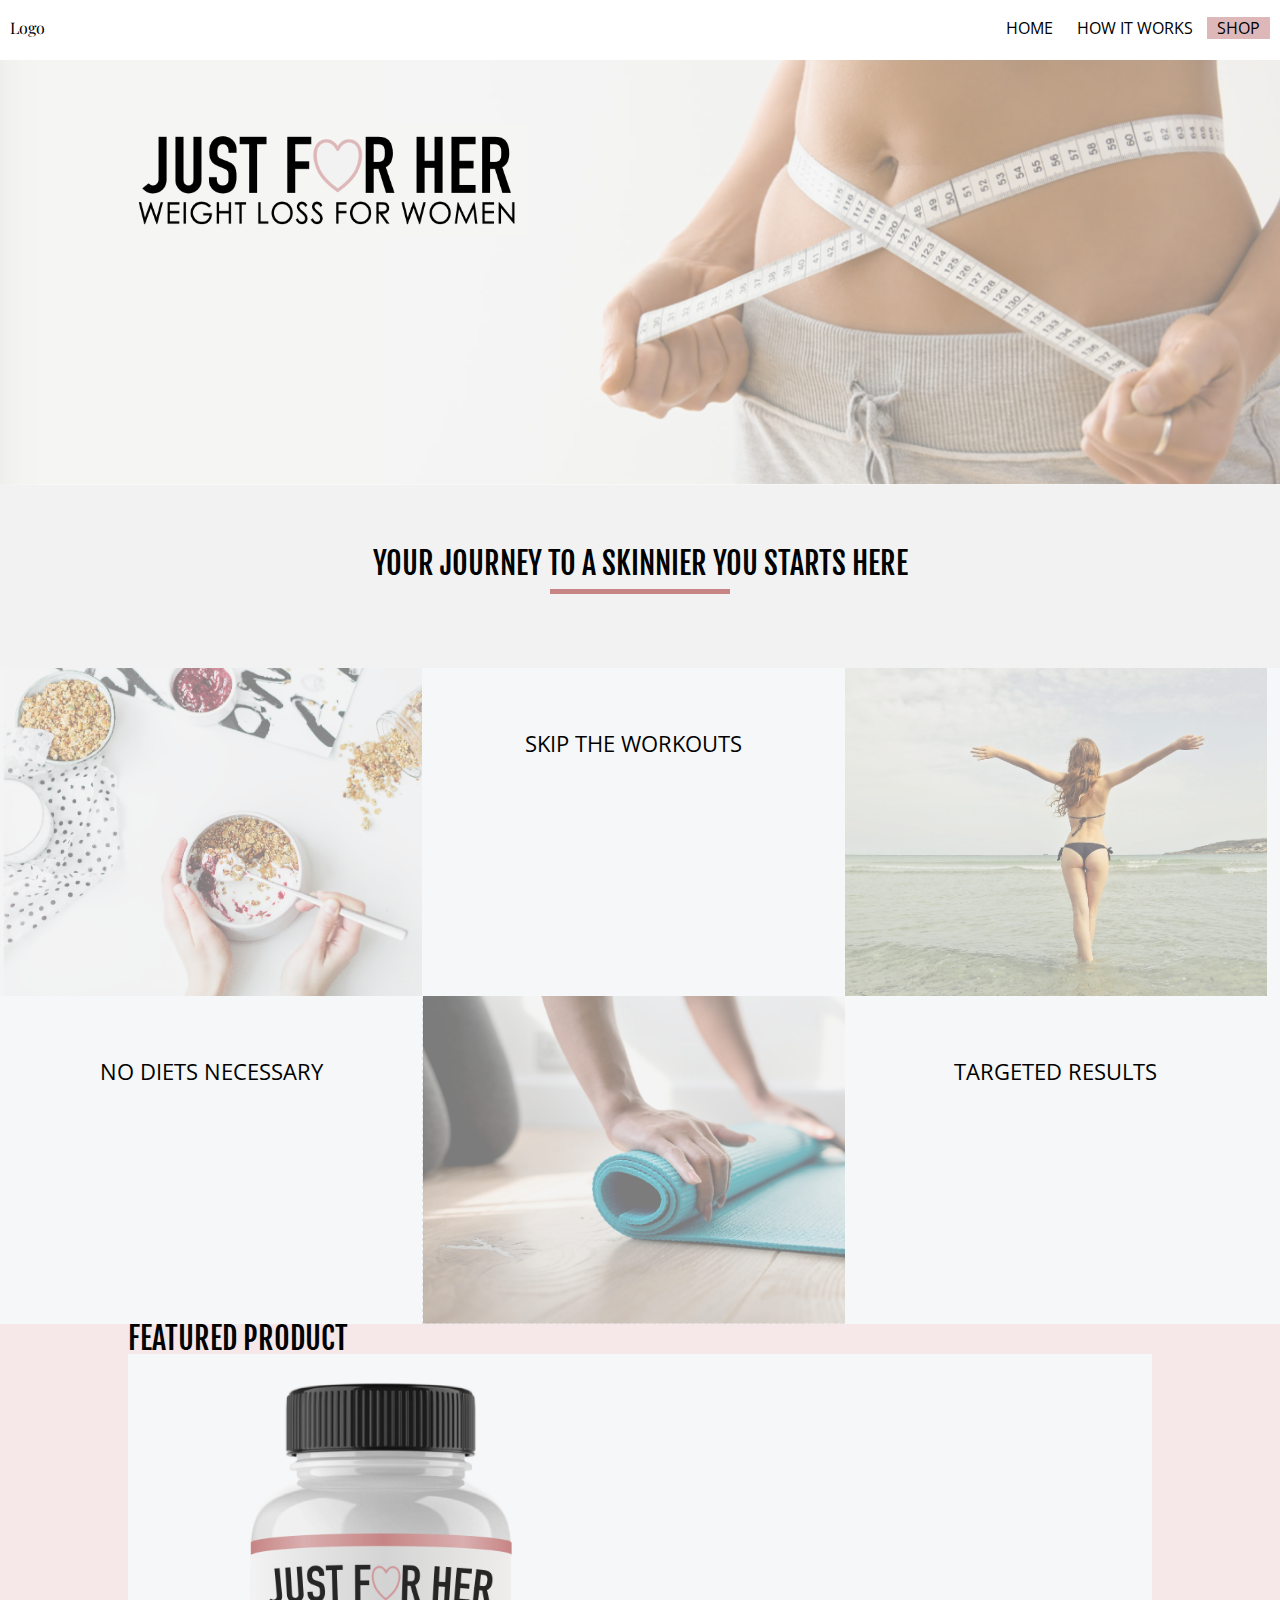
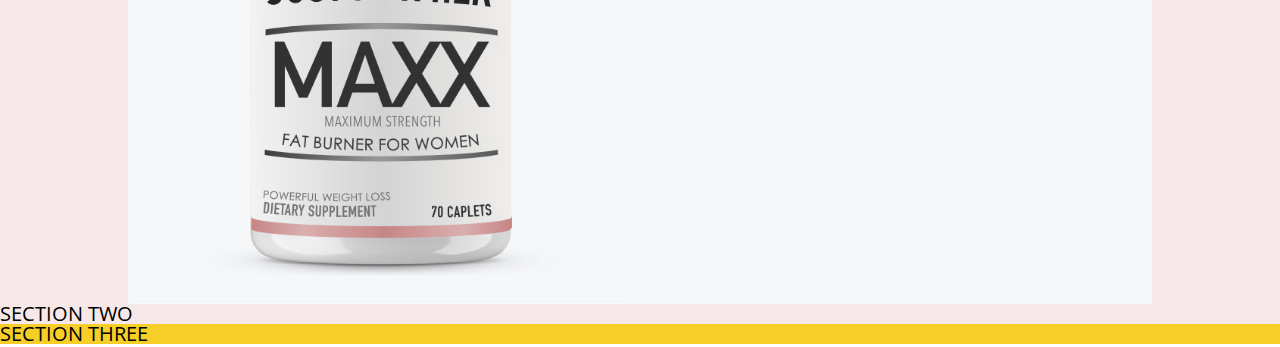
==== index.html @ 7db5014a "building out homepage" ====
<!DOCTYPE html>
<html>

<head>
  <meta charset="utf-8">
  <title>Title</title>
  <link href="reset.css" rel="stylesheet">
  <link href="style.css" rel="stylesheet">
  <link href="https://fonts.googleapis.com/css?family=Fjalla+One|Open+Sans+Condensed:300|Playfair+Display|Raleway" rel="stylesheet">
  <link rel="stylesheet" href="https://use.fontawesome.com/releases/v5.5.0/css/all.css" integrity="sha384-B4dIYHKNBt8Bc12p+WXckhzcICo0wtJAoU8YZTY5qE0Id1GSseTk6S+L3BlXeVIU" crossorigin="anonymous">
</head>

<body>
  <main>
    <nav>
      <p class="logo">Logo</p>
      <ul>
        <li>Home</li>
        <li>How it Works</li>
        <li class="dark-pink">Shop</li>
      </ul>
    </nav>
    <header>
      <section class="header-background">
        <article class="text">
          <img src="logo.png">
        </article>
      </section>
    </header>

  <section class="light-grey container intro">
    <article class="small">
      <h2>Your journey to a skinnier you starts here</h2>
      <div class="intro-div">
      </div>
    </article>
  </section>

<section class="white container images">
    <article class="three food-img">   
    </article>
    <article class="three">
      <h3>Skip the workouts</h3>
    </article>
    <article class="three bikini-img">
    </article>
    <article class="three">
      <h3>No diets necessary</h3>
    </article>
    <article class="three workout-img">
    
    </article>
    <article class="three">
      <h3>Targeted results</h3>
    </article>
  </section>


  <section class="pink container">
    <section class="small">
    <h2>Featured Product</h2>
    <article class="container featured">
      <section class="two left">
        <img src="burn-maxx.png">
      </section>
      <section class="two right">
      </section>
    </article>
    </section>
  </section>

  <section class="pink">
    <h3>Section Two</h3>
  </section>
    <section class="yellow">
    <h3>Section three</h3>
  </section>
  </main>
</body>

</html>
---- style.css ----
html {
  font-family: 'Playfair Display', serif;
}

/*navigation*/

nav {
  content: " ";
  display: block;
  clear: both;
  height: 60px;
  font-family: 'Open Sans Condensed', sans-serif;
}

.logo {
  float: left;
  margin: 20px 10px;
}

nav ul {
  display: inline;
  float: right;
  margin: 20px 10px;
}

nav li {
  display: inline;
  text-transform: uppercase;
  padding: 0px 10px;
}


/*header*/

header {
  height: 425px;
  position: relative;
  display: block;
  background: url(weightloss.png);
  background-size: cover;
}

header img {
  max-width: 400px;
}

.header-background {
  height: 100%;
  display: block;
  background: rgba(242, 242, 242, 0.5);
}

header .text {
  position: absolute;
  width: 90%;
  height: 90%;
  padding: 5% 0% 0% 10%;
  text-align: left;
}


/*introduction*/


.intro {
  text-align: center;
  padding: 5% 0%;
}
.intro h3 {
  color: #c78585;
}

.intro-div {
  width: 180px;
  border-top: solid #c78585 5px;
  margin: 10px auto;
}

/*images container*/

.images article {
  height: 200px;
}

.workout-img {
  background: url(yogamat.png);
  background-size: cover;
}

.food-img {
  background: url(food.png);
  background-size: cover;
}

.bikini-img {
  background: url(bikini.png);
  background-size: cover;
}

.images h3 {
  font-size: 22px;
  font-family: 'Open Sans Condensed', sans-serif;
  text-transform: uppercase;
}

.featured img {
  max-width: 500px;
}

.featured {
  background: #F6F7F9;
}
h1 {
  font-size: 60px;
  text-transform: uppercase;
  font-family: 'Fjalla One', sans-serif;
}

h2 {
  font-size: 30px;
  text-transform: uppercase;
  font-family: 'Fjalla One', sans-serif;
}

h3 {
  font-size: 20px;
  font-family: 'Open Sans Condensed', sans-serif;
  text-transform: uppercase;
}

p {
  font-family: 'Playfair Display', serif;
}



.container:after {
  content: "";
  display: table; 
  clear: both; 
}

.three {
  width: 33%;
  float: left;
  text-align: center;
  padding: 5% 0%;
}

section {
  display: block;
}

.small {
  width: 80%;
  margin: auto;
}

.two {
  width: 50%;
}

.two-small {
  width: 30%;
  text-align: center;
}

.two-big {
  width: 70%;
}

.left {
  float: left;
}

.right {
  float: right;
}
.three .fas, .far {
  color: #303030;
  border: solid 5px #DEB8B8;
  border-radius: 50%;
  height: 55px;
  width: 75px;
  padding-top: 20px;
}

.shop {
  background: #43c0f6;
}

.light-grey {
  background: #f2f2f2;
}

.pink {
  background: #F6E8E8;
}

.dark-pink {
  background: #DEB8B8;
}

.yellow {
  background: #f5ce28;
}

.blue {
  background: #43c0f6;
}

.white {
  background: #F6F7F9;
}
.product-image {
  height: 300px;
  max-width: 300px;
  overflow: hidden;
  display: inline-block;
}

#image_container {
  width: 80%;
  text-align: center;
  margin: auto;
  background: white;
  border: red double 2px;
}

canvas {
  margin: auto;
  background: white;
  border: red double 2px;
}

.instructions {
  width: 80%;
  margin: auto;
}

.bus-image {
  margin-top: 20px;
}
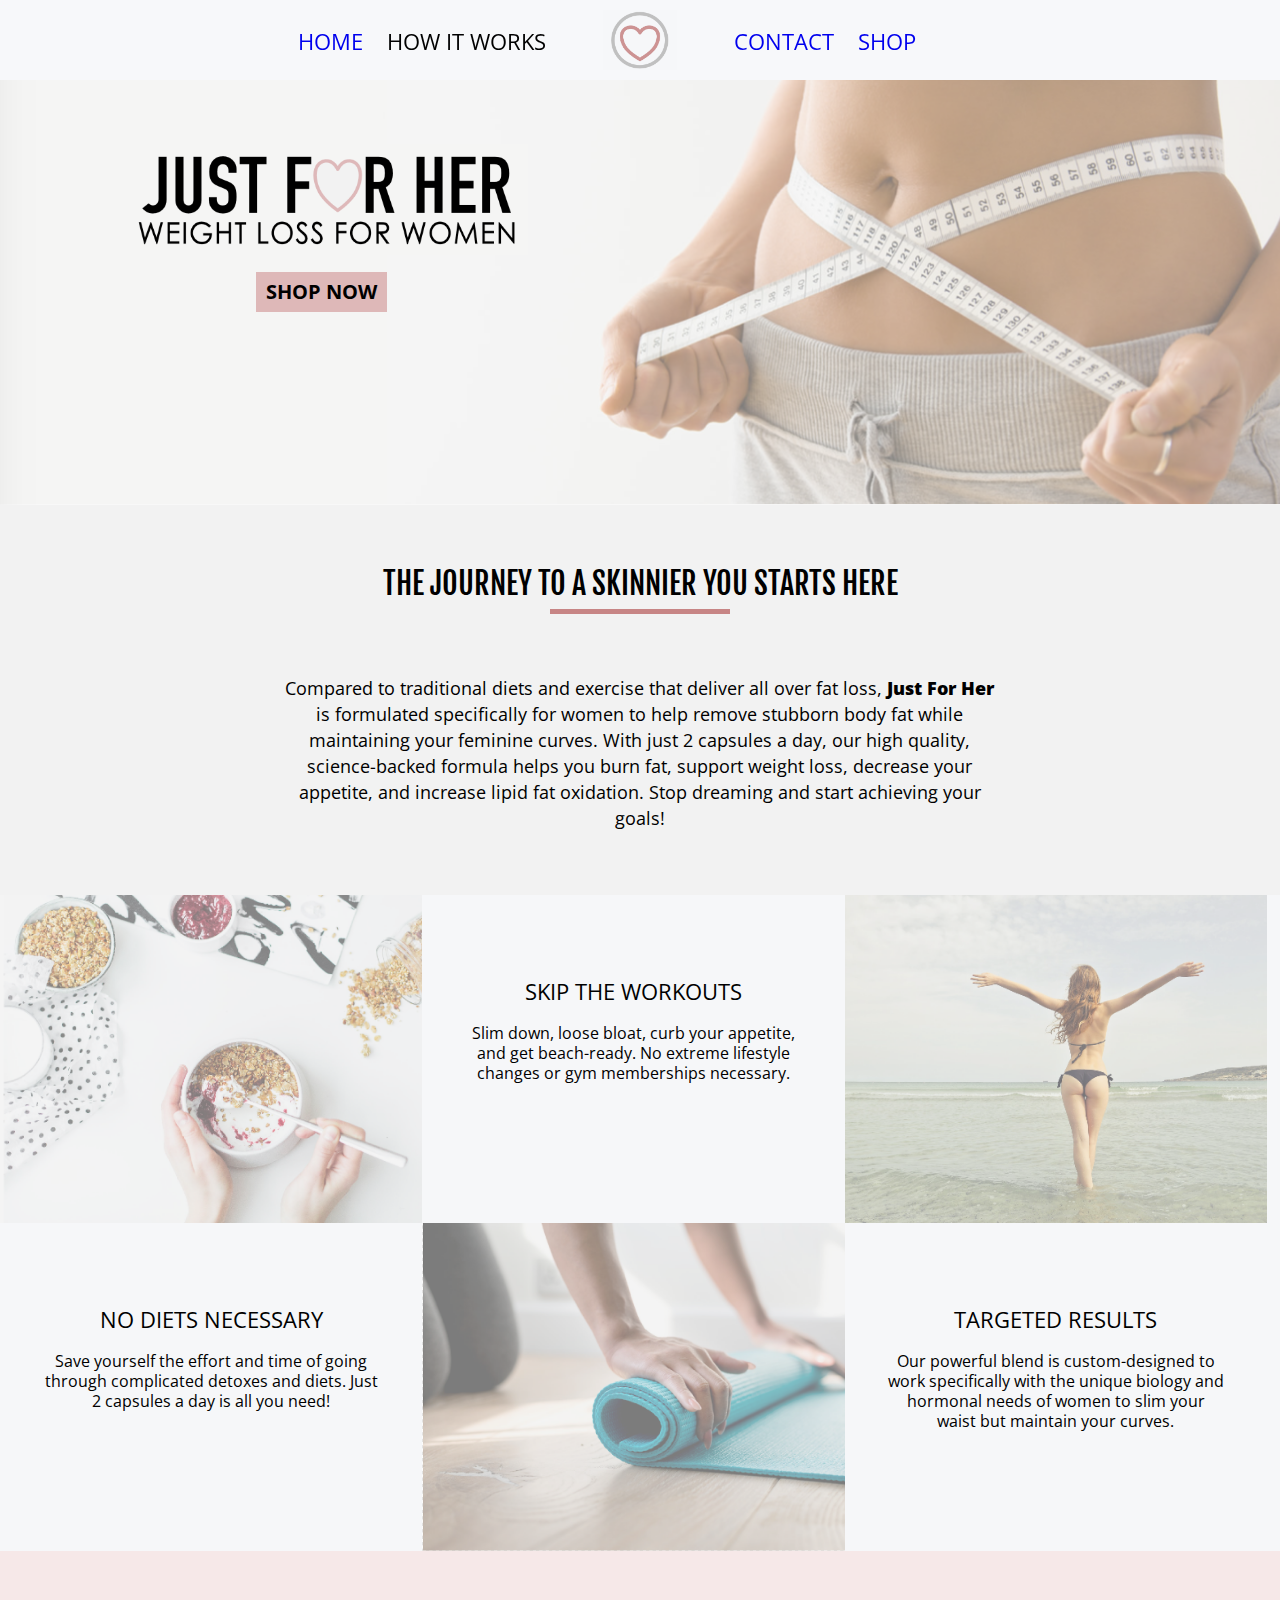
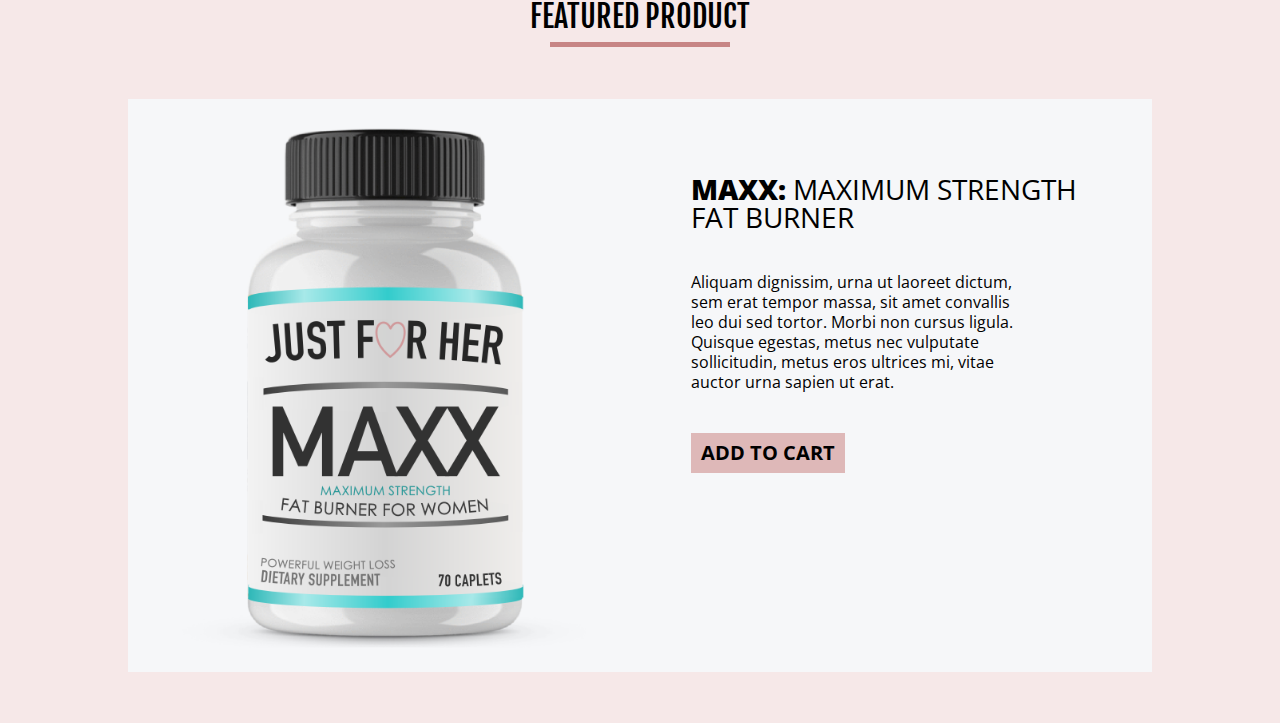
==== commit 1975f152: "added pages" ====
--- a/index.html
+++ b/index.html
@@ -12,69 +12,102 @@
 
 <body>
   <main>
-    <nav>
-      <p class="logo">Logo</p>
-      <ul>
-        <li>Home</li>
-        <li>How it Works</li>
-        <li class="dark-pink">Shop</li>
-      </ul>
+    <nav class="container">
+      <section class="nav-left left">
+        <ul>
+          <li><span class="padded"><a href="index.html">Home</a></span></li>
+          <li>How it works</li>
+        </ul>
+      </section>
+      <section class="nav-center">
+        <a href="index.html"><img src="little-logo.png" class="little-logo"></a>
+      </section>
+      <section class="nav-right right">
+        <ul>
+          <li><a href="contact.html">Contact</a></li>
+          <li><a href="shop.html">Shop</a></li>
+        </ul>
+      </section>
     </nav>
+
     <header>
       <section class="header-background">
         <article class="text">
           <img src="logo.png">
         </article>
+          <a class="button">Shop Now</a>
       </section>
     </header>
 
-  <section class="light-grey container intro">
-    <article class="small">
-      <h2>Your journey to a skinnier you starts here</h2>
-      <div class="intro-div">
-      </div>
-    </article>
-  </section>
+    <section class="light-grey container intro">
+      <article class="small">
+        <h2>The journey to a skinnier you starts here</h2>
+        <div class="intro-div"></div>
+        <p>Compared to traditional diets and exercise that deliver all over fat loss,
+           <span class="bold">Just For Her</span> is formulated specifically for women
+           to help remove stubborn body fat while maintaining your feminine curves.
 
-<section class="white container images">
-    <article class="three food-img">   
-    </article>
-    <article class="three">
-      <h3>Skip the workouts</h3>
-    </article>
-    <article class="three bikini-img">
-    </article>
-    <article class="three">
-      <h3>No diets necessary</h3>
-    </article>
-    <article class="three workout-img">
-    
-    </article>
-    <article class="three">
-      <h3>Targeted results</h3>
-    </article>
-  </section>
+            With just 2 capsules a day, our high quality, science-backed 
+            formula helps you burn fat, support weight loss, decrease your appetite, and increase
+            lipid fat oxidation.
 
+            Stop dreaming and start achieving your goals!
+          </p>
+ </article>
+    </section>
 
-  <section class="pink container">
-    <section class="small">
-    <h2>Featured Product</h2>
-    <article class="container featured">
-      <section class="two left">
-        <img src="burn-maxx.png">
+    <section class="white container images">
+      <article class="three food-img">   
+      </article>
+      <article class="three">
+        <h3>Skip the workouts</h3>
+        <p>Slim down, loose bloat, curb your appetite, and get beach-ready. 
+        No extreme lifestyle changes or gym memberships necessary.</p>
+      </article>
+      <article class="three bikini-img">
+      </article>
+      <article class="three">
+        <h3>No diets necessary</h3>
+        <p>Save yourself the effort and time of going through complicated detoxes and diets. 
+        Just 2 capsules a day is all you need!</p>
+      </article>
+      <article class="three workout-img">
+      </article>
+      <article class="three">
+        <h3>Targeted results</h3>
+        <p>Our powerful blend is custom-designed to work specifically 
+          with the unique biology and hormonal needs of women to slim your waist but maintain your curves.
+
+        </p>
+      </article>
+    </section>
+
+    <section class="pink container">
+      <section class="small featured">
+        <h2>Featured Product</h2>
+        <div class="intro-div"></div>
+        <article class="container">
+          <section class="two left">
+            <img src="burn-maxx.png">
+          </section>
+          <section class="two right">
+            <article class="product-description">
+            <h3><span class="bold">MAXX:</span> Maximum Strength Fat Burner</h3>
+            <p>Aliquam dignissim, urna ut laoreet dictum, sem erat tempor massa, 
+            sit amet convallis leo dui sed tortor. Morbi non cursus ligula. 
+            Quisque egestas, metus nec vulputate sollicitudin, metus eros ultrices mi, 
+            vitae auctor urna sapien ut erat.</p>
+            <a class="button">Add to cart</a>
+            </article>
+          </section>
+        </article>
       </section>
-      <section class="two right">
-      </section>
-    </article>
     </section>
-  </section>
 
-  <section class="pink">
-    <h3>Section Two</h3>
-  </section>
-    <section class="yellow">
-    <h3>Section three</h3>
-  </section>
+<!--   <section class="fruit-container">
+    <img src="fruit.jpg">
+  </section> -->
+
   </main>
 </body>
 
--- a/style.css
+++ b/style.css
@@ -5,28 +5,56 @@
 /*navigation*/
 
 nav {
-  content: " ";
-  display: block;
-  clear: both;
-  height: 60px;
-  font-family: 'Open Sans Condensed', sans-serif;
-}
-
-.logo {
-  float: left;
-  margin: 20px 10px;
+  width: 100%;
+  height: 80px;
+  font-family: 'Open Sans Condensed', sans-serif;
+  position: fixed; 
+  z-index: 1;
+  top: 0; 
+  left: 0;
+  background: rgba(246, 247, 249, 0.9);
+  text-align: center;
+  text-decoration: none;
+}
+
+.little-logo {
+  max-height: 60px;
+  /*padding: 10px 0px 0px 20px;*/
 }
 
 nav ul {
   display: inline;
-  float: right;
-  margin: 20px 10px;
+  /*float: right;*/
+  margin: 20px;
+  padding-top: 10px;
 }
 
 nav li {
   display: inline;
   text-transform: uppercase;
   padding: 0px 10px;
+  font-size: 22px;
+  width: 100px;
+}
+
+.nav-left {
+  width: 45%;
+  display: block;
+  text-align: right;
+  padding-top: 30px;
+}
+
+.nav-right {
+  width: 45%;
+  display: block;
+  text-align: left;
+  padding-top: 30px;
+}
+
+.nav-center {
+  width: 10%;
+  display: inline-block;
+  padding-top: 10px;
 }
 
 
@@ -38,6 +66,7 @@
   display: block;
   background: url(weightloss.png);
   background-size: cover;
+  margin-top: 80px;
 }
 
 header img {
@@ -58,6 +87,12 @@
   text-align: left;
 }
 
+header a {
+  margin-left: 20%;
+  margin-top: 15%;
+  /*display: block;*/
+}
+
 
 /*introduction*/
 
@@ -76,7 +111,17 @@
   margin: 10px auto;
 }
 
+.intro p {
+  width: 70%;
+  line-height: 26px;
+  margin: auto;
+  padding-top: 5%;
+  font-size: 18px;
+}
+
+
 /*images container*/
+
 
 .images article {
   height: 200px;
@@ -101,15 +146,158 @@
   font-size: 22px;
   font-family: 'Open Sans Condensed', sans-serif;
   text-transform: uppercase;
-}
+  padding-top: 5%;
+}
+
+.images p {
+  width: 80%;
+  margin: auto;
+  font-size: 16px;
+  padding-top: 5%;
+  line-height: 20px;
+}
+
+
+/*featured*/
+
 
 .featured img {
-  max-width: 500px;
-}
-
-.featured {
+  max-width: 100%;
+}
+
+.featured h2 {
+  padding-top: 5%;
+  text-align: center;
+}
+
+.featured section {
   background: #F6F7F9;
-}
+  height: 100%;
+}
+
+.featured article {
+  background: #F6F7F9;
+  margin: 5% 0%;
+}
+
+.featured h3 {
+  font-size: 28px;
+}
+
+.featured p {
+  width: 80%;
+  padding: 10% 0%;
+  line-height: 20px;
+}
+
+
+/*container*/
+
+
+.fruit-container {
+  height: 300px;
+  display: block;
+  /*position: relative;
+  background: url(fruit.jpg);
+  background-size: cover;*/
+}
+
+.fruit_container img {
+  max-height: 100%;
+  opacity: 0.5;
+}
+
+
+/*products*/
+
+
+.products {
+  margin-top: 80px;
+  padding-top: 5%;
+}
+
+.products div {
+  padding-bottom: 3%;
+}
+
+.products h3 {
+  font-family: 'Open Sans Condensed', sans-serif;
+  font-size: 24px;
+}
+
+.price {
+  font-weight: bolder;
+  display: inline-block;
+  margin-top: 10px;
+}
+
+.products p {
+  margin: 15px 0px;
+
+}
+.products img {
+  max-width: 80%;
+}
+
+.products section {
+  background: #F6F7F9;
+  height: 100%;
+  text-align: center;
+}
+
+.products article {
+  background: #F6F7F9;
+  margin-bottom: 5%;
+}
+
+.products .fas, .products .far {
+  color: #f2c40d;
+}
+
+.products a {
+  margin-bottom: 50px;
+}
+/*.products p {
+  width: 80%;
+  padding: 10% 0%;
+  line-height: 20px;
+}*/
+
+
+/*contact*/
+
+
+input[type=text], select, textarea {
+    width: 100%; 
+    padding: 12px;   
+    border: 1px solid #ccc;
+    border-radius: 4px;
+    box-sizing: border-box; 
+    margin-top: 6px; 
+    margin-bottom: 16px;
+    resize: vertical
+}
+
+
+input[type=submit]:hover {
+    background-color: #45a049;
+}
+
+
+.contact {
+    border-radius: 5px;
+    background-color: #f2f2f2;
+    padding: 20px;
+    padding-top: 120px;
+    margin: auto;
+    width: 80%;
+}
+
+
+.bold {
+  font-weight: 900;
+}
+
 h1 {
   font-size: 60px;
   text-transform: uppercase;
@@ -129,10 +317,22 @@
 }
 
 p {
-  font-family: 'Playfair Display', serif;
-}
-
-
+  font-family: 'Open Sans Condensed', sans-serif;
+}
+
+a:link, a:visited {
+  text-decoration: none;
+}
+
+.button {
+  font-size: 20px;
+  display: inline-block;
+  padding: 10px;
+  background: #DEB8B8;
+  font-family: 'Open Sans Condensed', sans-serif;
+  text-transform: uppercase;
+  font-weight: 700;
+}
 
 .container:after {
   content: "";
@@ -176,14 +376,7 @@
 .right {
   float: right;
 }
-.three .fas, .far {
-  color: #303030;
-  border: solid 5px #DEB8B8;
-  border-radius: 50%;
-  height: 55px;
-  width: 75px;
-  padding-top: 20px;
-}
+
 
 .shop {
   background: #43c0f6;
@@ -219,6 +412,11 @@
   display: inline-block;
 }
 
+.product-description {
+  width: 80%;
+  padding: 10%;
+}
+
 #image_container {
   width: 80%;
   text-align: center;
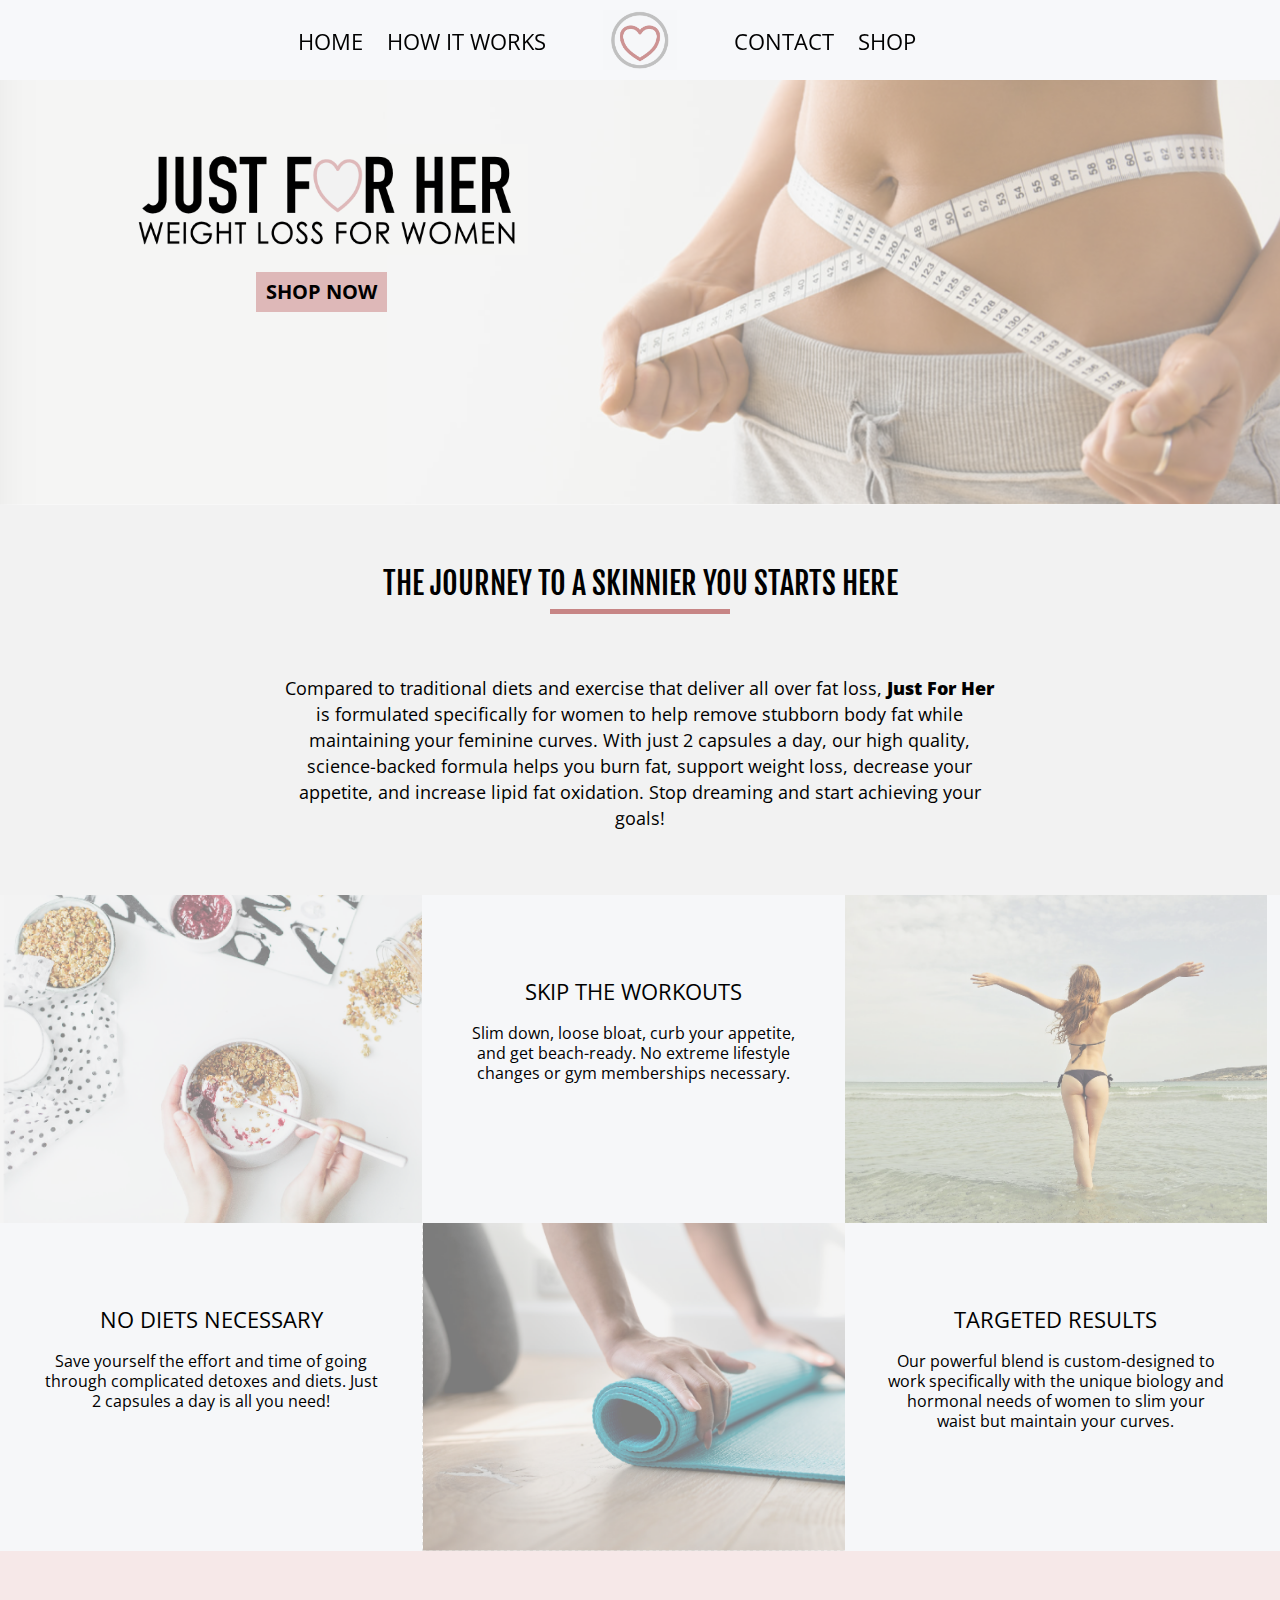
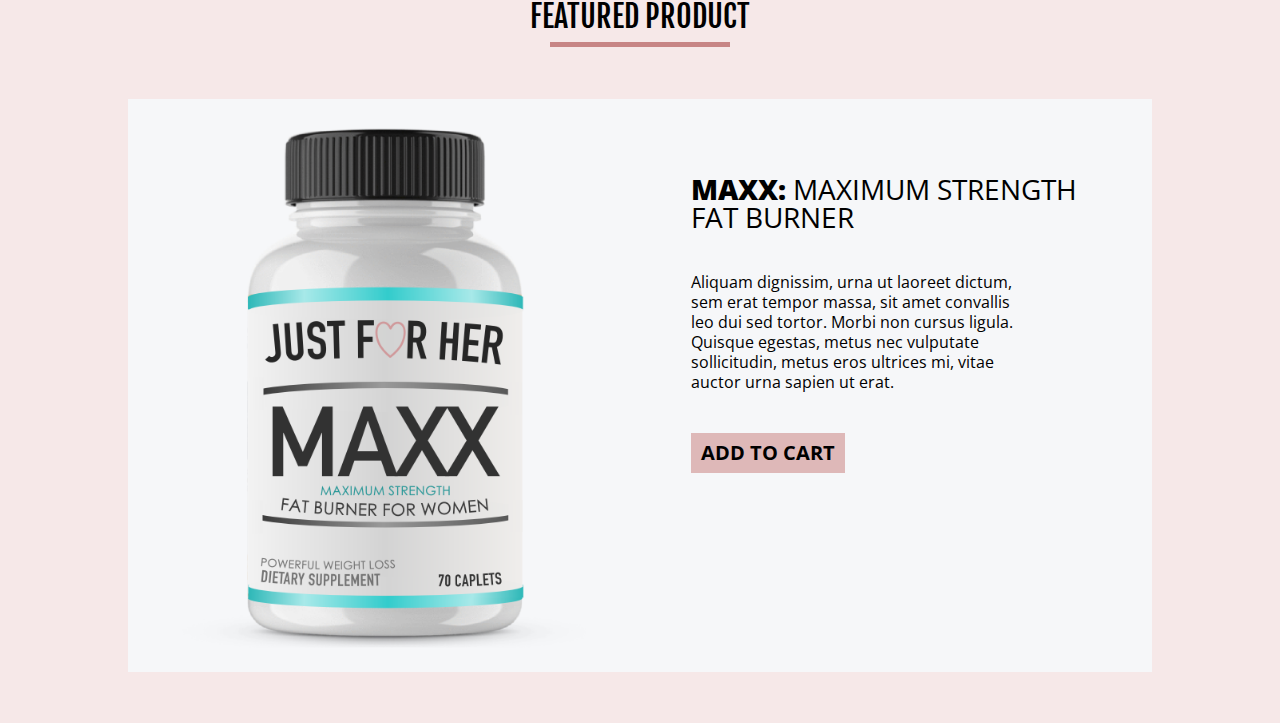
==== commit 7d3a76de: "updated page" ====
--- a/index.html
+++ b/index.html
@@ -16,7 +16,7 @@
       <section class="nav-left left">
         <ul>
           <li><span class="padded"><a href="index.html">Home</a></span></li>
-          <li>How it works</li>
+          <li><a href="about.html">How it works</a></li>
         </ul>
       </section>
       <section class="nav-center">
--- a/style.css
+++ b/style.css
@@ -294,6 +294,14 @@
 }
 
 
+.about {
+  background: url(contact-background.png);
+  background-size: contain;
+  height: 100vh;
+  width: 100%;
+  background-repeat: no-repeat;
+}
+
 .bold {
   font-weight: 900;
 }
@@ -322,6 +330,11 @@
 
 a:link, a:visited {
   text-decoration: none;
+  color: black;
+}
+
+a:hover {
+  color: #DEB8B8;
 }
 
 .button {
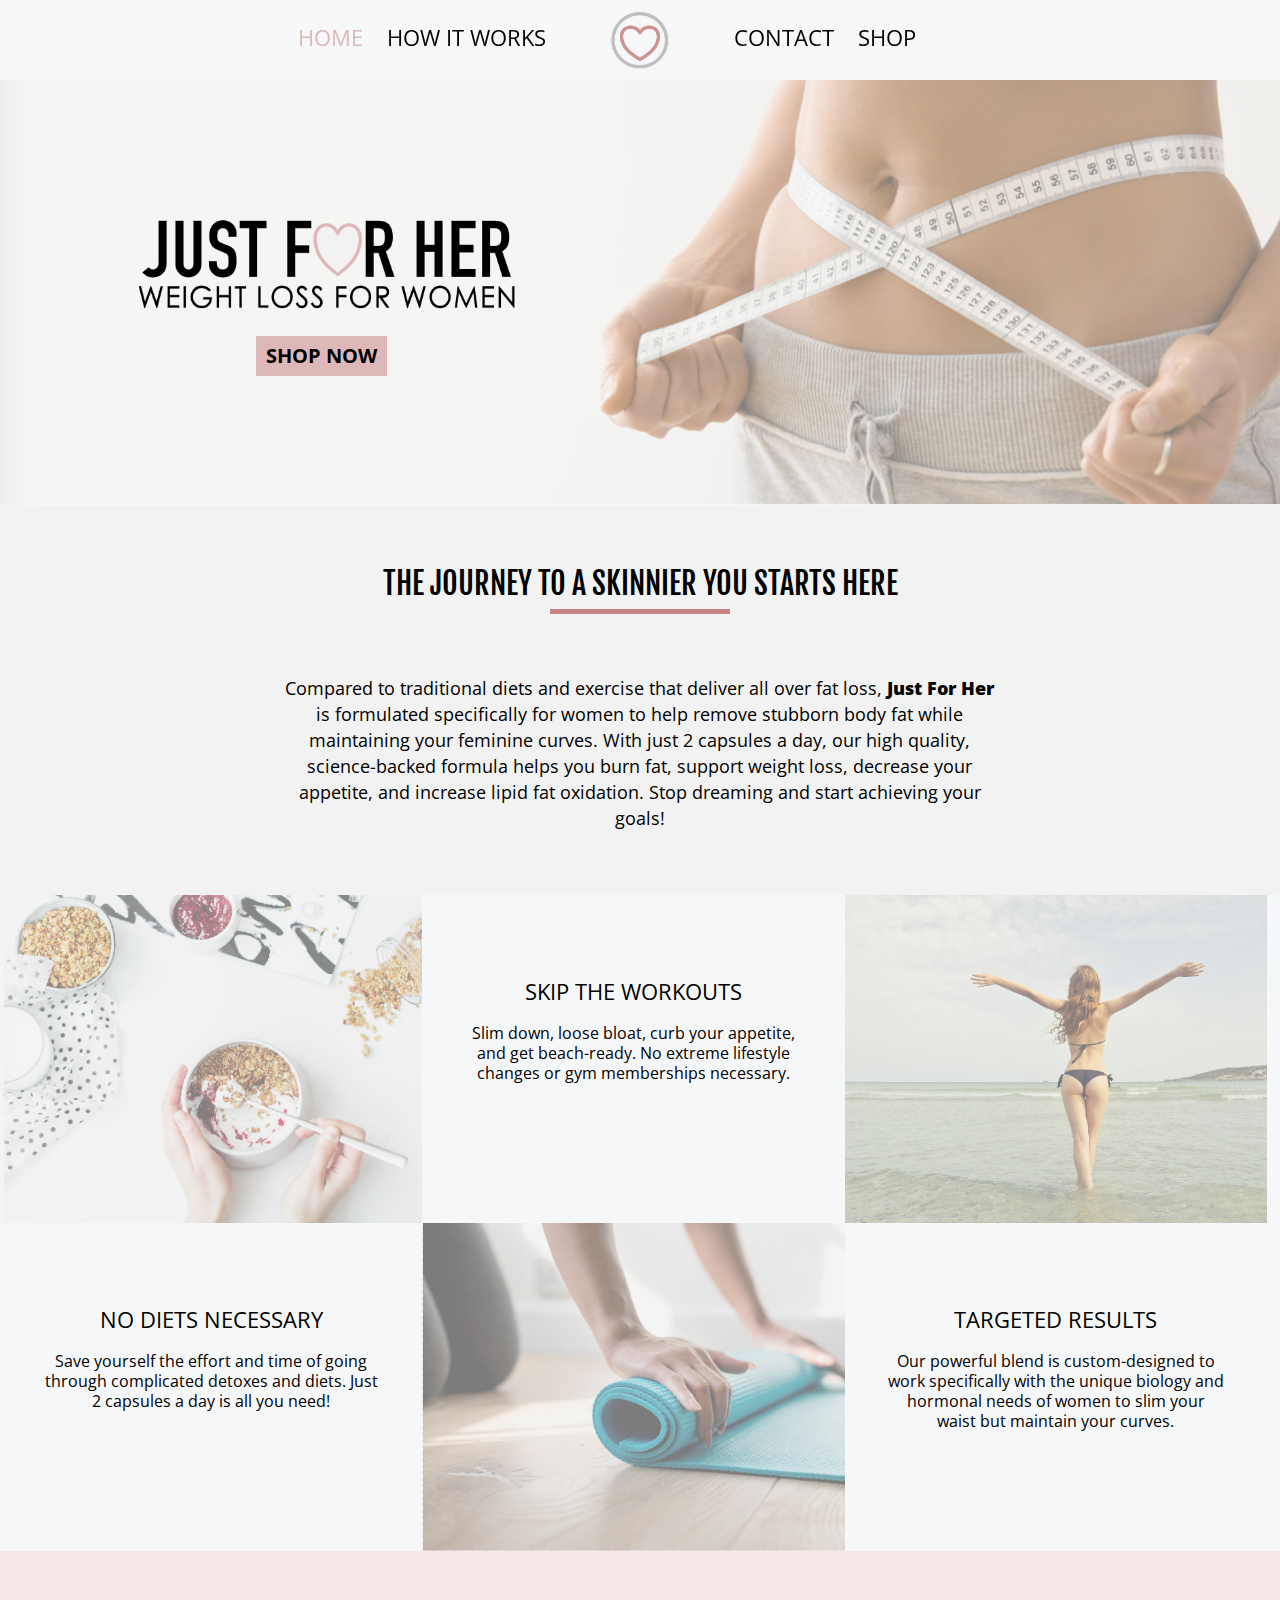
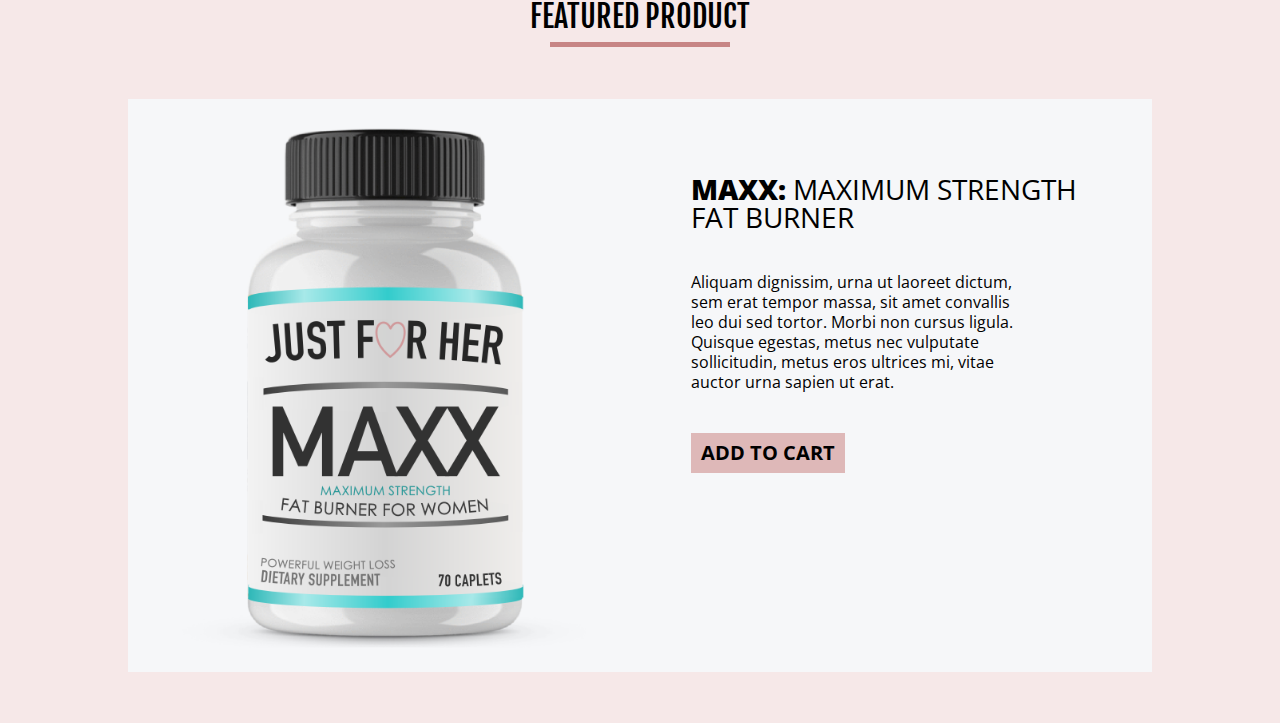
==== commit 441a07e3: "fixed header" ====
--- a/index.html
+++ b/index.html
@@ -15,7 +15,7 @@
     <nav class="container">
       <section class="nav-left left">
         <ul>
-          <li><span class="padded"><a href="index.html">Home</a></span></li>
+          <li><a href="index.html" id="current">Home</a></li>
           <li><a href="about.html">How it works</a></li>
         </ul>
       </section>
@@ -32,7 +32,7 @@
 
     <header>
       <section class="header-background">
-        <article class="text">
+        <article class="header-img">
           <img src="logo.png">
         </article>
           <a class="button">Shop Now</a>
--- a/style.css
+++ b/style.css
@@ -19,12 +19,10 @@
 
 .little-logo {
   max-height: 60px;
-  /*padding: 10px 0px 0px 20px;*/
 }
 
 nav ul {
   display: inline;
-  /*float: right;*/
   margin: 20px;
   padding-top: 10px;
 }
@@ -37,18 +35,16 @@
   width: 100px;
 }
 
-.nav-left {
+.nav-left { 
+  text-align: right;
+  width: 45%; 
+  padding-top: 2%;
+}
+
+.nav-right {
+  text-align: left;
   width: 45%;
-  display: block;
-  text-align: right;
-  padding-top: 30px;
-}
-
-.nav-right {
-  width: 45%;
-  display: block;
-  text-align: left;
-  padding-top: 30px;
+  padding-top: 2%;
 }
 
 .nav-center {
@@ -57,8 +53,17 @@
   padding-top: 10px;
 }
 
+#current {
+  color: #DEB8B8;
+}
+
+#current:hover {
+  color: #c78585;
+}
+
 
 /*header*/
+
 
 header {
   height: 425px;
@@ -79,17 +84,17 @@
   background: rgba(242, 242, 242, 0.5);
 }
 
-header .text {
+.header-img {
   position: absolute;
   width: 90%;
   height: 90%;
-  padding: 5% 0% 0% 10%;
+  padding: 10% 0% 0% 10%;
   text-align: left;
 }
 
 header a {
   margin-left: 20%;
-  margin-top: 15%;
+  margin-top: 20%;
   /*display: block;*/
 }
 
@@ -101,6 +106,7 @@
   text-align: center;
   padding: 5% 0%;
 }
+
 .intro h3 {
   color: #c78585;
 }
@@ -334,7 +340,7 @@
 }
 
 a:hover {
-  color: #DEB8B8;
+  color: #c78585;
 }
 
 .button {
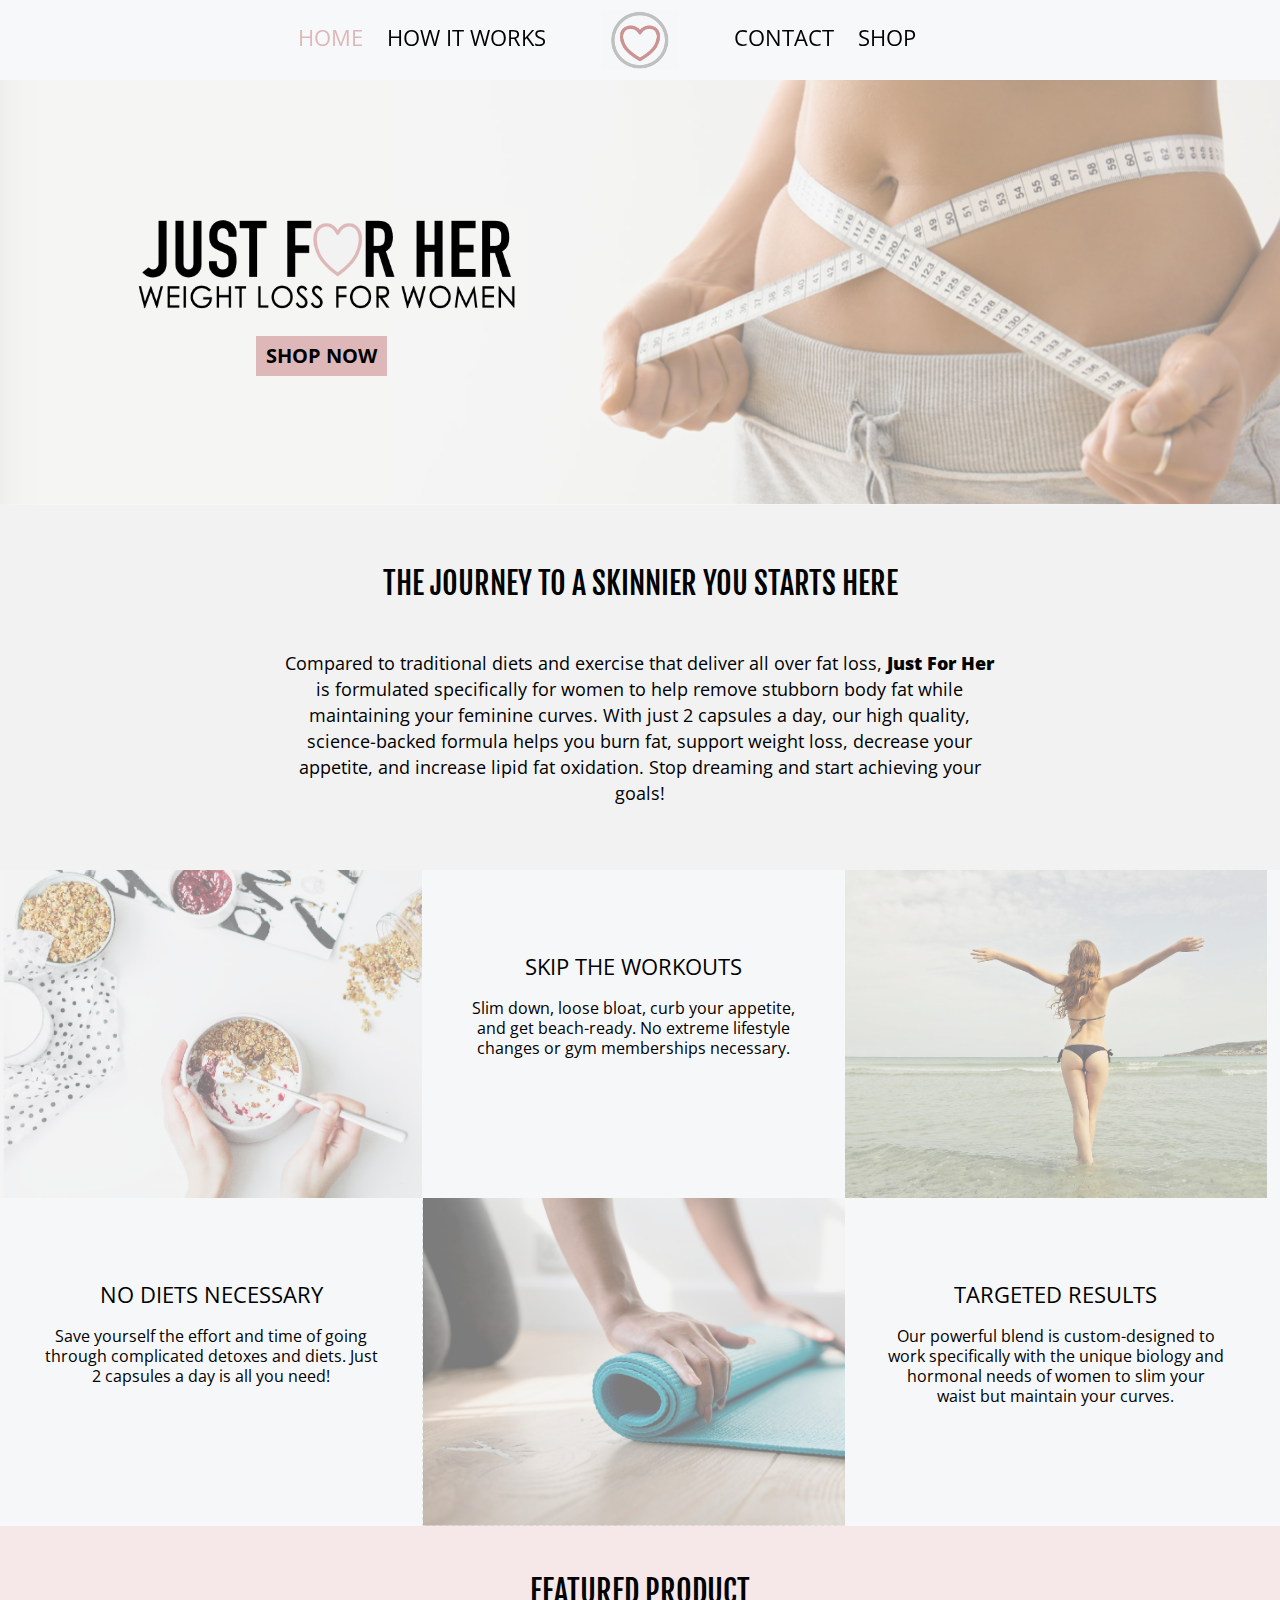
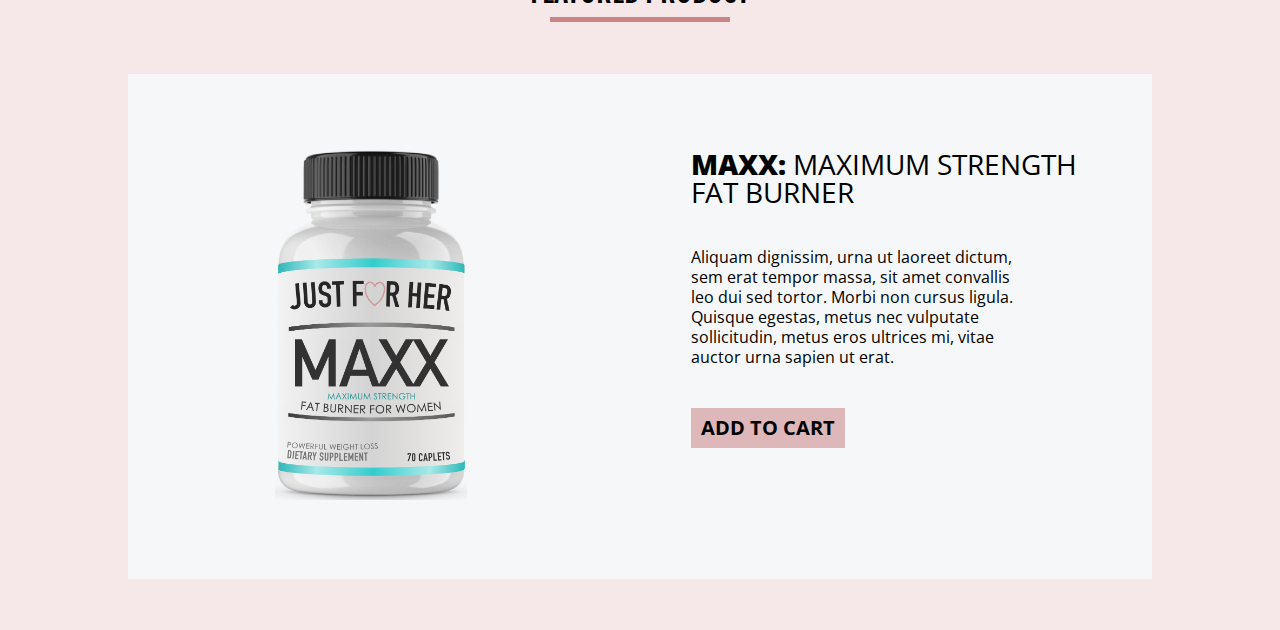
==== commit 31d8de7b: "made contact page" ====
--- a/index.html
+++ b/index.html
@@ -3,9 +3,12 @@
 
 <head>
   <meta charset="utf-8">
-  <title>Title</title>
+  <title>JUST FOR HER</title>
   <link href="reset.css" rel="stylesheet">
+  <link href="layout.css" rel="stylesheet">
+  <link href="modules.css" rel="stylesheet">
   <link href="style.css" rel="stylesheet">
+  <link href="text.css" rel="stylesheet">
   <link href="https://fonts.googleapis.com/css?family=Fjalla+One|Open+Sans+Condensed:300|Playfair+Display|Raleway" rel="stylesheet">
   <link rel="stylesheet" href="https://use.fontawesome.com/releases/v5.5.0/css/all.css" integrity="sha384-B4dIYHKNBt8Bc12p+WXckhzcICo0wtJAoU8YZTY5qE0Id1GSseTk6S+L3BlXeVIU" crossorigin="anonymous">
 </head>
@@ -35,7 +38,7 @@
         <article class="header-img">
           <img src="logo.png">
         </article>
-          <a class="button">Shop Now</a>
+          <a href="shop.html" class="button">Shop Now</a>
       </section>
     </header>
 
@@ -85,19 +88,21 @@
     <section class="pink container">
       <section class="small featured">
         <h2>Featured Product</h2>
-        <div class="intro-div"></div>
+        <div class="pink-line"></div>
         <article class="container">
           <section class="two left">
-            <img src="burn-maxx.png">
+            <article class="featured-img">
+              <img src="burn-maxx.png">
+            </article>
           </section>
           <section class="two right">
-            <article class="product-description">
-            <h3><span class="bold">MAXX:</span> Maximum Strength Fat Burner</h3>
-            <p>Aliquam dignissim, urna ut laoreet dictum, sem erat tempor massa, 
-            sit amet convallis leo dui sed tortor. Morbi non cursus ligula. 
-            Quisque egestas, metus nec vulputate sollicitudin, metus eros ultrices mi, 
-            vitae auctor urna sapien ut erat.</p>
-            <a class="button">Add to cart</a>
+            <article class="featured-description">
+              <h3><span class="bold">MAXX:</span> Maximum Strength Fat Burner</h3>
+              <p>Aliquam dignissim, urna ut laoreet dictum, sem erat tempor massa, 
+              sit amet convallis leo dui sed tortor. Morbi non cursus ligula. 
+              Quisque egestas, metus nec vulputate sollicitudin, metus eros ultrices mi, 
+              vitae auctor urna sapien ut erat.</p>
+              <a class="button">Add to cart</a>
             </article>
           </section>
         </article>
--- a/layout.css
+++ b/layout.css
@@ -0,0 +1,45 @@
+/*styles for page layouts */
+
+
+section {
+  display: block;
+}
+
+.container:after {
+  content: "";
+  display: table; 
+  clear: both; 
+}
+
+.small {
+  width: 80%;
+  margin: auto;
+}
+
+.three {
+  width: 33%;
+  float: left;
+  text-align: center;
+  padding: 5% 0%;
+}
+
+.two {
+  width: 50%;
+}
+
+.two-small {
+  width: 30%;
+  text-align: center;
+}
+
+.two-big {
+  width: 70%;
+}
+
+.left {
+  float: left;
+}
+
+.right {
+  float: right;
+}
--- a/modules.css
+++ b/modules.css
@@ -0,0 +1,393 @@
+/*styles for modules*/
+
+
+
+
+/*navigation*/
+
+
+
+nav {
+  width: 100%;
+  height: 80px;
+  font-family: 'Open Sans Condensed', sans-serif;
+  position: fixed; 
+  z-index: 1;
+  top: 0; 
+  left: 0;
+  background: rgba(246, 247, 249, 0.9);
+  text-align: center;
+  text-decoration: none;
+}
+
+.little-logo {
+  max-height: 60px;
+}
+
+nav ul {
+  display: inline;
+  margin: 20px;
+  padding-top: 10px;
+}
+
+nav li {
+  display: inline;
+  text-transform: uppercase;
+  padding: 0px 10px;
+  font-size: 22px;
+  width: 100px;
+}
+
+.nav-left { 
+  text-align: right;
+  width: 45%; 
+  padding-top: 2%;
+}
+
+.nav-right {
+  text-align: left;
+  width: 45%;
+  padding-top: 2%;
+}
+
+.nav-center {
+  width: 10%;
+  display: inline-block;
+  padding-top: 10px;
+}
+
+#current {
+  color: #DEB8B8;
+}
+
+#current:hover {
+  color: #c78585;
+}
+
+
+
+
+/*header*/
+
+
+
+header {
+  height: 425px;
+  position: relative;
+  display: block;
+  background: url(weightloss.png);
+  background-size: cover;
+  margin-top: 80px;
+}
+
+header img {
+  max-width: 400px;
+}
+
+.header-background {
+  height: 100%;
+  display: block;
+  background: rgba(242, 242, 242, 0.5);
+}
+
+.header-img {
+  position: absolute;
+  width: 90%;
+  height: 90%;
+  padding: 10% 0% 0% 10%;
+  text-align: left;
+}
+
+header a {
+  margin-left: 20%;
+  margin-top: 20%;
+  /*display: block;*/
+}
+
+
+
+
+/*introduction*/
+
+
+
+.intro {
+  text-align: center;
+  padding: 5% 0%;
+}
+
+.intro h3 {
+  color: #c78585;
+}
+
+.intro p {
+  width: 70%;
+  line-height: 26px;
+  margin: auto;
+  padding-top: 5%;
+  font-size: 18px;
+}
+
+
+
+
+/*images container*/
+
+
+
+.images article {
+  height: 200px;
+}
+
+.workout-img {
+  background: url(yogamat.png);
+  background-size: cover;
+}
+
+.food-img {
+  background: url(food.png);
+  background-size: cover;
+}
+
+.bikini-img {
+  background: url(bikini.png);
+  background-size: cover;
+}
+
+.images h3 {
+  font-size: 22px;
+  font-family: 'Open Sans Condensed', sans-serif;
+  text-transform: uppercase;
+  padding-top: 5%;
+}
+
+.images p {
+  width: 80%;
+  margin: auto;
+  font-size: 16px;
+  padding-top: 5%;
+  line-height: 20px;
+}
+
+
+
+
+/*featured*/
+
+
+
+.featured-img {
+  width: 75%;
+  padding: 10%;
+  background: red;
+  text-align: center;
+}
+
+.featured-img img {
+  max-width: 50%;
+  margin: auto;
+}
+
+.featured h2 {
+  padding-top: 5%;
+  text-align: center;
+}
+
+.featured article {
+  background: #F6F7F9;
+  margin: 5% 0%;
+}
+
+.featured h3 {
+  font-size: 28px;
+}
+
+.featured p {
+  width: 80%;
+  padding: 10% 0%;
+  line-height: 20px;
+}
+
+.featured-description {
+  width: 80%;
+  padding: 10%;
+}
+
+
+/*container*/
+
+
+
+.fruit-container {
+  height: 300px;
+  display: block;
+  /*position: relative;
+  background: url(fruit.jpg);
+  background-size: cover;*/
+}
+
+.fruit_container img {
+  max-height: 100%;
+  opacity: 0.5;
+}
+
+
+
+
+/*products*/
+
+
+
+.products {
+  margin-top: 80px;
+  padding-top: 5%;
+}
+
+.products div {
+  padding-bottom: 3%;
+}
+
+.products h3 {
+  font-family: 'Open Sans Condensed', sans-serif;
+  font-size: 24px;
+}
+
+.price {
+  font-weight: bolder;
+  display: inline-block;
+  margin-top: 10px;
+}
+
+.products p {
+  margin: 15px 0px;
+
+}
+.products img {
+  max-width: 80%;
+}
+
+.products section {
+  background: #F6F7F9;
+  height: 100%;
+  text-align: center;
+}
+
+.products article {
+  background: #F6F7F9;
+  margin-bottom: 5%;
+}
+
+.products .fas, .products .far {
+  color: #f2c40d;
+}
+
+.products a {
+  margin-bottom: 50px;
+}
+/*.products p {
+  width: 80%;
+  padding: 10% 0%;
+  line-height: 20px;
+}*/
+
+.shop {
+  background: #43c0f6;
+}
+
+
+/*contact*/
+
+
+
+form {
+  margin-top: 10%;
+}
+
+input[type=text] {
+    width: 42%; 
+    display: inline-block;
+    padding: 12px;   
+    border: 1px solid #ccc;
+    border-radius: 4px;
+    box-sizing: border-box; 
+    margin-top: 6px; 
+    margin-bottom: 26px;
+    margin-left: 1%;
+    resize: vertical
+}
+
+.input-label {
+    margin-left: 5%;
+}
+
+textarea {
+    width: 100%; 
+    padding: 12px;   
+    border: 1px solid #ccc;
+    border-radius: 4px;
+    box-sizing: border-box; 
+    margin-top: 15px; 
+    margin-bottom: 16px;
+    resize: vertical;
+}
+
+form a {
+  width: 100px;
+}
+
+.contact {
+    border-radius: 5px;
+    background-color: #f2f2f2;
+    padding: 20px;
+    padding-top: 120px;
+    margin: auto;
+    width: 80%;
+    height: 100vh;
+}
+
+.sidebar {
+  width: 23%;
+  padding-left: 2%;
+}
+
+.sidebar article {
+  padding-bottom: 15%;
+}
+
+.weekdays {
+  width: 45%;
+  padding-right: 5%;
+}
+
+.icon-list {
+  padding-top: 45%;
+}
+
+.icon-list li {
+  margin: 10px 0px;
+  padding-left: 20px;
+}
+
+.icon-list .fas {
+  color: #404040;
+  width: 40px;
+}
+
+.fab {
+  padding: 10px;
+  color: #404040;
+}
+
+.fab:hover {
+  color: #c78585;
+}
+
+.about {
+  background: url(contact-background.png);
+  background-size: contain;
+  height: 100vh;
+  width: 100%;
+  background-repeat: no-repeat;
+}
+
+
--- a/style.css
+++ b/style.css
@@ -1,347 +1,5 @@
-html {
-  font-family: 'Playfair Display', serif;
-}
-
-/*navigation*/
-
-nav {
-  width: 100%;
-  height: 80px;
-  font-family: 'Open Sans Condensed', sans-serif;
-  position: fixed; 
-  z-index: 1;
-  top: 0; 
-  left: 0;
-  background: rgba(246, 247, 249, 0.9);
-  text-align: center;
-  text-decoration: none;
-}
-
-.little-logo {
-  max-height: 60px;
-}
-
-nav ul {
-  display: inline;
-  margin: 20px;
-  padding-top: 10px;
-}
-
-nav li {
-  display: inline;
-  text-transform: uppercase;
-  padding: 0px 10px;
-  font-size: 22px;
-  width: 100px;
-}
-
-.nav-left { 
-  text-align: right;
-  width: 45%; 
-  padding-top: 2%;
-}
-
-.nav-right {
-  text-align: left;
-  width: 45%;
-  padding-top: 2%;
-}
-
-.nav-center {
-  width: 10%;
-  display: inline-block;
-  padding-top: 10px;
-}
-
-#current {
-  color: #DEB8B8;
-}
-
-#current:hover {
-  color: #c78585;
-}
 
 
-/*header*/
-
-
-header {
-  height: 425px;
-  position: relative;
-  display: block;
-  background: url(weightloss.png);
-  background-size: cover;
-  margin-top: 80px;
-}
-
-header img {
-  max-width: 400px;
-}
-
-.header-background {
-  height: 100%;
-  display: block;
-  background: rgba(242, 242, 242, 0.5);
-}
-
-.header-img {
-  position: absolute;
-  width: 90%;
-  height: 90%;
-  padding: 10% 0% 0% 10%;
-  text-align: left;
-}
-
-header a {
-  margin-left: 20%;
-  margin-top: 20%;
-  /*display: block;*/
-}
-
-
-/*introduction*/
-
-
-.intro {
-  text-align: center;
-  padding: 5% 0%;
-}
-
-.intro h3 {
-  color: #c78585;
-}
-
-.intro-div {
-  width: 180px;
-  border-top: solid #c78585 5px;
-  margin: 10px auto;
-}
-
-.intro p {
-  width: 70%;
-  line-height: 26px;
-  margin: auto;
-  padding-top: 5%;
-  font-size: 18px;
-}
-
-
-/*images container*/
-
-
-.images article {
-  height: 200px;
-}
-
-.workout-img {
-  background: url(yogamat.png);
-  background-size: cover;
-}
-
-.food-img {
-  background: url(food.png);
-  background-size: cover;
-}
-
-.bikini-img {
-  background: url(bikini.png);
-  background-size: cover;
-}
-
-.images h3 {
-  font-size: 22px;
-  font-family: 'Open Sans Condensed', sans-serif;
-  text-transform: uppercase;
-  padding-top: 5%;
-}
-
-.images p {
-  width: 80%;
-  margin: auto;
-  font-size: 16px;
-  padding-top: 5%;
-  line-height: 20px;
-}
-
-
-/*featured*/
-
-
-.featured img {
-  max-width: 100%;
-}
-
-.featured h2 {
-  padding-top: 5%;
-  text-align: center;
-}
-
-.featured section {
-  background: #F6F7F9;
-  height: 100%;
-}
-
-.featured article {
-  background: #F6F7F9;
-  margin: 5% 0%;
-}
-
-.featured h3 {
-  font-size: 28px;
-}
-
-.featured p {
-  width: 80%;
-  padding: 10% 0%;
-  line-height: 20px;
-}
-
-
-/*container*/
-
-
-.fruit-container {
-  height: 300px;
-  display: block;
-  /*position: relative;
-  background: url(fruit.jpg);
-  background-size: cover;*/
-}
-
-.fruit_container img {
-  max-height: 100%;
-  opacity: 0.5;
-}
-
-
-/*products*/
-
-
-.products {
-  margin-top: 80px;
-  padding-top: 5%;
-}
-
-.products div {
-  padding-bottom: 3%;
-}
-
-.products h3 {
-  font-family: 'Open Sans Condensed', sans-serif;
-  font-size: 24px;
-}
-
-.price {
-  font-weight: bolder;
-  display: inline-block;
-  margin-top: 10px;
-}
-
-.products p {
-  margin: 15px 0px;
-
-}
-.products img {
-  max-width: 80%;
-}
-
-.products section {
-  background: #F6F7F9;
-  height: 100%;
-  text-align: center;
-}
-
-.products article {
-  background: #F6F7F9;
-  margin-bottom: 5%;
-}
-
-.products .fas, .products .far {
-  color: #f2c40d;
-}
-
-.products a {
-  margin-bottom: 50px;
-}
-/*.products p {
-  width: 80%;
-  padding: 10% 0%;
-  line-height: 20px;
-}*/
-
-
-/*contact*/
-
-
-input[type=text], select, textarea {
-    width: 100%; 
-    padding: 12px;   
-    border: 1px solid #ccc;
-    border-radius: 4px;
-    box-sizing: border-box; 
-    margin-top: 6px; 
-    margin-bottom: 16px;
-    resize: vertical
-}
-
-
-input[type=submit]:hover {
-    background-color: #45a049;
-}
-
-
-.contact {
-    border-radius: 5px;
-    background-color: #f2f2f2;
-    padding: 20px;
-    padding-top: 120px;
-    margin: auto;
-    width: 80%;
-}
-
-
-.about {
-  background: url(contact-background.png);
-  background-size: contain;
-  height: 100vh;
-  width: 100%;
-  background-repeat: no-repeat;
-}
-
-.bold {
-  font-weight: 900;
-}
-
-h1 {
-  font-size: 60px;
-  text-transform: uppercase;
-  font-family: 'Fjalla One', sans-serif;
-}
-
-h2 {
-  font-size: 30px;
-  text-transform: uppercase;
-  font-family: 'Fjalla One', sans-serif;
-}
-
-h3 {
-  font-size: 20px;
-  font-family: 'Open Sans Condensed', sans-serif;
-  text-transform: uppercase;
-}
-
-p {
-  font-family: 'Open Sans Condensed', sans-serif;
-}
-
-a:link, a:visited {
-  text-decoration: none;
-  color: black;
-}
-
-a:hover {
-  color: #c78585;
-}
 
 .button {
   font-size: 20px;
@@ -353,52 +11,15 @@
   font-weight: 700;
 }
 
-.container:after {
-  content: "";
-  display: table; 
-  clear: both; 
+.button:hover {
+  background: #c78585;
+  color: black;
 }
 
-.three {
-  width: 33%;
-  float: left;
-  text-align: center;
-  padding: 5% 0%;
-}
-
-section {
-  display: block;
-}
-
-.small {
-  width: 80%;
-  margin: auto;
-}
-
-.two {
-  width: 50%;
-}
-
-.two-small {
-  width: 30%;
-  text-align: center;
-}
-
-.two-big {
-  width: 70%;
-}
-
-.left {
-  float: left;
-}
-
-.right {
-  float: right;
-}
-
-
-.shop {
-  background: #43c0f6;
+.pink-line {
+  width: 180px;
+  border-top: solid #c78585 5px;
+  margin: 10px auto;
 }
 
 .light-grey {
@@ -424,6 +45,7 @@
 .white {
   background: #F6F7F9;
 }
+/*
 .product-image {
   height: 300px;
   max-width: 300px;
@@ -431,10 +53,7 @@
   display: inline-block;
 }
 
-.product-description {
-  width: 80%;
-  padding: 10%;
-}
+
 
 #image_container {
   width: 80%;
@@ -457,4 +76,4 @@
 
 .bus-image {
   margin-top: 20px;
-}+}*/--- a/text.css
+++ b/text.css
@@ -0,0 +1,49 @@
+/*text and font styles*/
+
+
+
+html {
+  font-family: 'Open Sans Condensed', sans-serif;
+}
+
+h1 {
+  font-size: 60px;
+  text-transform: uppercase;
+  font-family: 'Fjalla One', sans-serif;
+}
+
+h2 {
+  font-size: 30px;
+  text-transform: uppercase;
+  font-family: 'Fjalla One', sans-serif;
+}
+
+h3 {
+  font-size: 20px;
+  text-transform: uppercase;
+}
+
+a:link, a:visited {
+  text-decoration: none;
+  color: black;
+}
+
+a:hover {
+  color: #c78585;
+}
+
+.bold {
+  font-weight: 900;
+}
+
+.center-text {
+  text-align: center;
+}
+
+.left-text {
+  text-align: left;
+}
+
+.right-text {
+  text-align: right;
+}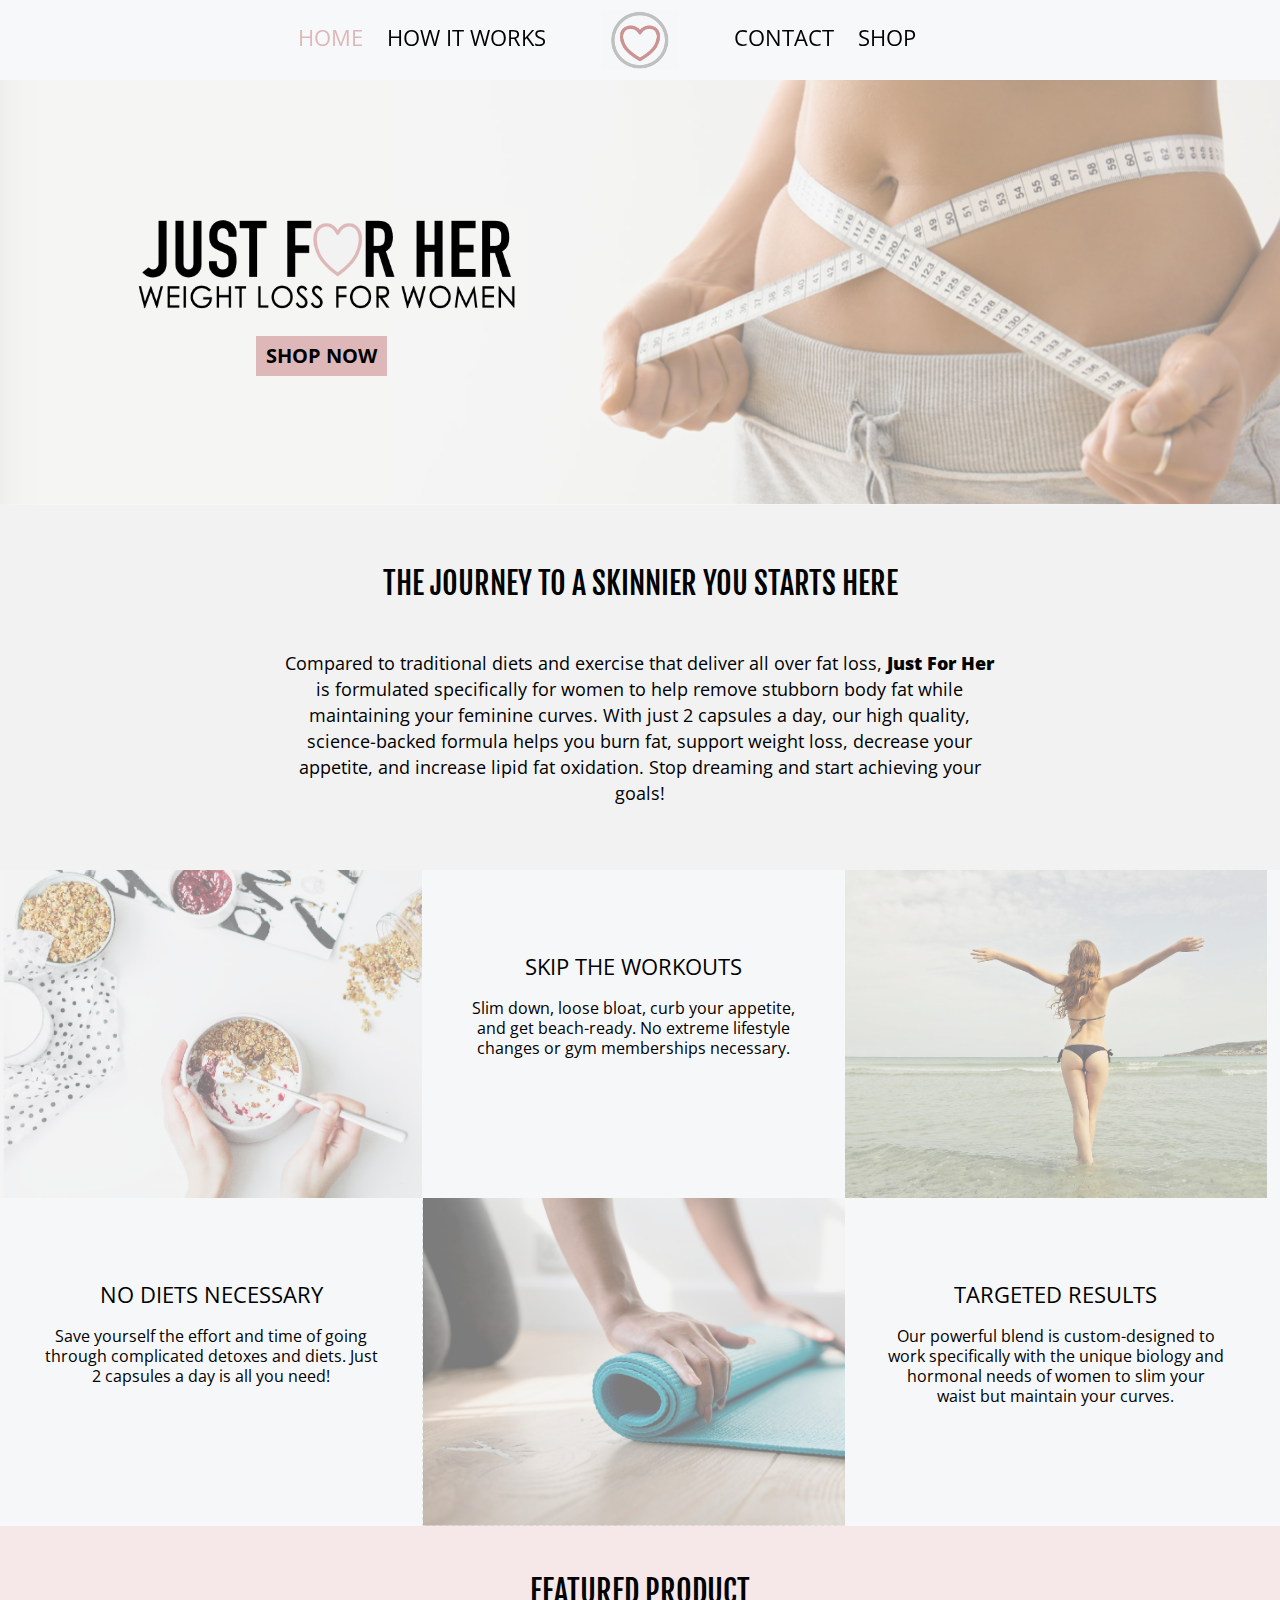
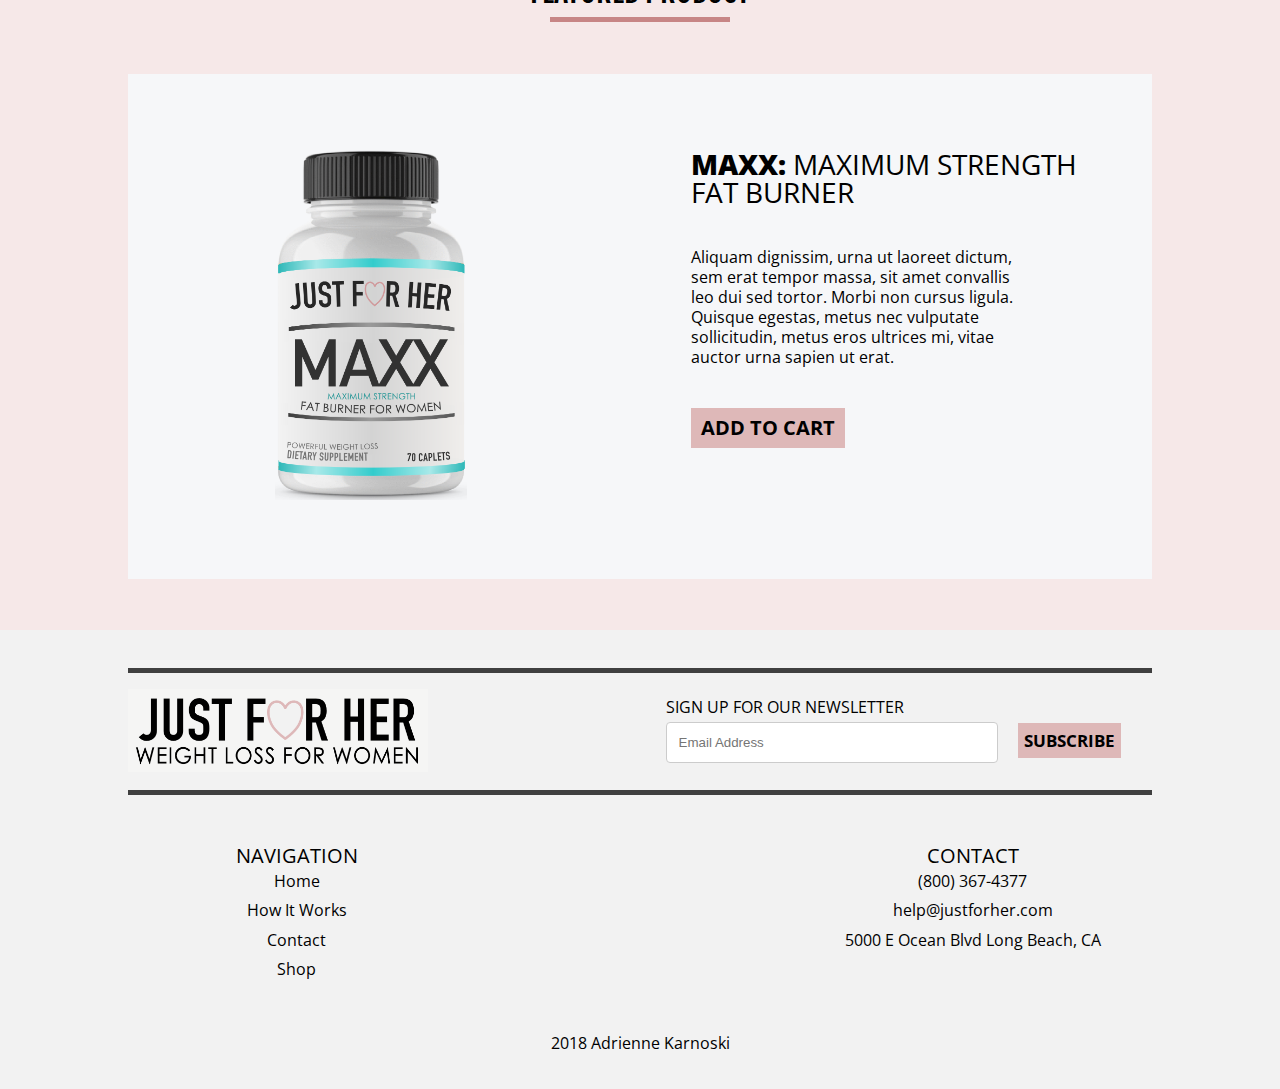
==== commit defa806c: "added footer" ====
--- a/index.html
+++ b/index.html
@@ -113,6 +113,50 @@
     <img src="fruit.jpg">
   </section> -->
 
+<footer class="light-grey">
+  <section class="small">
+    <article class="footer-container container">
+      <section class="two left">
+        <img src="logo.png">
+      </section>
+      <section class="two right">
+        <form action="">
+          <label for="subscribe">SIGN UP FOR OUR NEWSLETTER</label>
+          <input type="text" placeholder="Email Address" name="subscribe">
+          <button type="submit">Subscribe</button>
+        </form>
+      </section>
+    </article>
+    <article class="container">
+      <section class="three left">
+        <h3>Navigation</h3>
+        <ul>
+          <li><a href="index.html">Home</a></li>
+          <li><a href="about.html">How It Works</a></li>
+          <li><a href="contact.html">Contact</a></li>
+          <li><a href="shop.html">Shop</a></li>
+        </ul>
+      </section>
+      <section class="three left">
+      </section>
+      <section class="three left">
+        <h3>Contact</h3>
+        <ul>
+          <li><i class="fas fa-phone fa-lg"></i> (800) 367-4377</li>
+          <li><i class="fas fa-envelope fa-lg"></i> help@justforher.com</li>
+          <li><i class="fas fa-map-marker-alt fa-lg"></i> 5000 E Ocean Blvd Long Beach, CA</li>
+          <li><i class="fab fa-instagram fa-lg"></i>
+        <i class="fab fa-facebook-square fa-lg"></i>
+        <i class="fab fa-youtube fa-lg"></i>
+        <i class="fab fa-pinterest-p fa-lg"></i></li>
+        </ul>
+      </section>
+    </article>
+    <article class="center-text">
+      <p><i class="far fa-copyright"></i> 2018 <a href="">Adrienne Karnoski</a></p>
+    </article>
+  </section>
+</footer>
   </main>
 </body>
 
--- a/modules.css
+++ b/modules.css
@@ -106,6 +106,72 @@
 
 
 
+/*footer*/
+
+footer {
+  padding: 3% 0%;
+}
+
+.footer-container {
+  border-top: solid #404040 5px;
+  border-bottom: solid #404040 5px;
+}
+
+.footer-container img {
+ max-width: 300px;
+ padding: 3% 0%;
+}
+
+footer form {
+  padding-top: 5%;
+}
+
+footer input[type=text] {
+  width: 65%; 
+  display: inline-block;
+  padding: 12px;   
+  border: 1px solid #ccc;
+  border-radius: 4px;
+  box-sizing: border-box; 
+  margin-top: 6px; 
+  margin-bottom: 26px;
+  margin-left: 5%;
+  resize: vertical
+}
+
+footer label {
+ margin-left: 5%; 
+}
+
+footer button {
+  padding: 6px;
+  margin-top: 8px;
+  margin-left: 16px;
+  background: #ddd;
+  font-size: 17px;
+  border: none;
+  cursor: pointer;
+  background: #DEB8B8;
+  font-family: 'Open Sans Condensed', sans-serif;
+  text-transform: uppercase;
+  font-weight: 700;
+}
+
+footer button:hover {
+  background: #c78585;
+  color: black;
+}
+
+footer .fas {
+  color: #404040;
+  width: 40px;
+}
+
+footer li {
+  padding: 2% 0%;
+}
+
+
 
 /*introduction*/
 
@@ -234,13 +300,12 @@
 
 
 
-/*products*/
-
-
-
-.products {
-  margin-top: 80px;
-  padding-top: 5%;
+/*shopping page*/
+
+
+
+.products h2 {
+  padding-top: 15%;
 }
 
 .products div {
@@ -252,6 +317,17 @@
   font-size: 24px;
 }
 
+.product-container {
+  width: 90%;
+  border: solid #e6e6e6 2px;
+  border-radius: 10px;
+  margin: 10% auto;
+}
+
+.product-container img {
+  max-height: 410px;
+  padding: 10% 0%;
+}
 .price {
   font-weight: bolder;
   display: inline-block;
@@ -262,9 +338,10 @@
   margin: 15px 0px;
 
 }
-.products img {
+
+/*.products img {
   max-width: 80%;
-}
+}*/
 
 .products section {
   background: #F6F7F9;
@@ -295,40 +372,64 @@
 }
 
 
+
+/*about*/
+
+.about {
+  background: url(contact-background.png);
+  background-size: contain;
+  height: 100vh;
+  width: 100%;
+  background-repeat: no-repeat;
+}
+
+
 /*contact*/
 
 
 
-form {
+.contact form {
   margin-top: 10%;
 }
 
-input[type=text] {
+.contact input[type=text], textarea {
+  display: inline-block;
+  padding: 12px;   
+  border: 1px solid #ccc;
+  border-radius: 4px;
+  box-sizing: border-box; 
+/*  margin-top: 6px; 
+  margin-bottom: 26px;
+  margin-left: 1%;*/
+  resize: vertical
+}
+
+.contact input[type=text] {
     width: 42%; 
-    display: inline-block;
+/*    display: inline-block;
     padding: 12px;   
     border: 1px solid #ccc;
     border-radius: 4px;
-    box-sizing: border-box; 
+    box-sizing: border-box;*/ 
     margin-top: 6px; 
     margin-bottom: 26px;
     margin-left: 1%;
-    resize: vertical
+/*    resize: vertical*/
 }
 
 .input-label {
     margin-left: 5%;
 }
 
-textarea {
+.contact textarea {
     width: 100%; 
-    padding: 12px;   
+/*    padding: 12px;   
     border: 1px solid #ccc;
     border-radius: 4px;
-    box-sizing: border-box; 
+    box-sizing: border-box; */
     margin-top: 15px; 
     margin-bottom: 16px;
-    resize: vertical;
+    /*resize: vertical;*/
 }
 
 form a {
@@ -382,12 +483,3 @@
   color: #c78585;
 }
 
-.about {
-  background: url(contact-background.png);
-  background-size: contain;
-  height: 100vh;
-  width: 100%;
-  background-repeat: no-repeat;
-}
-
-
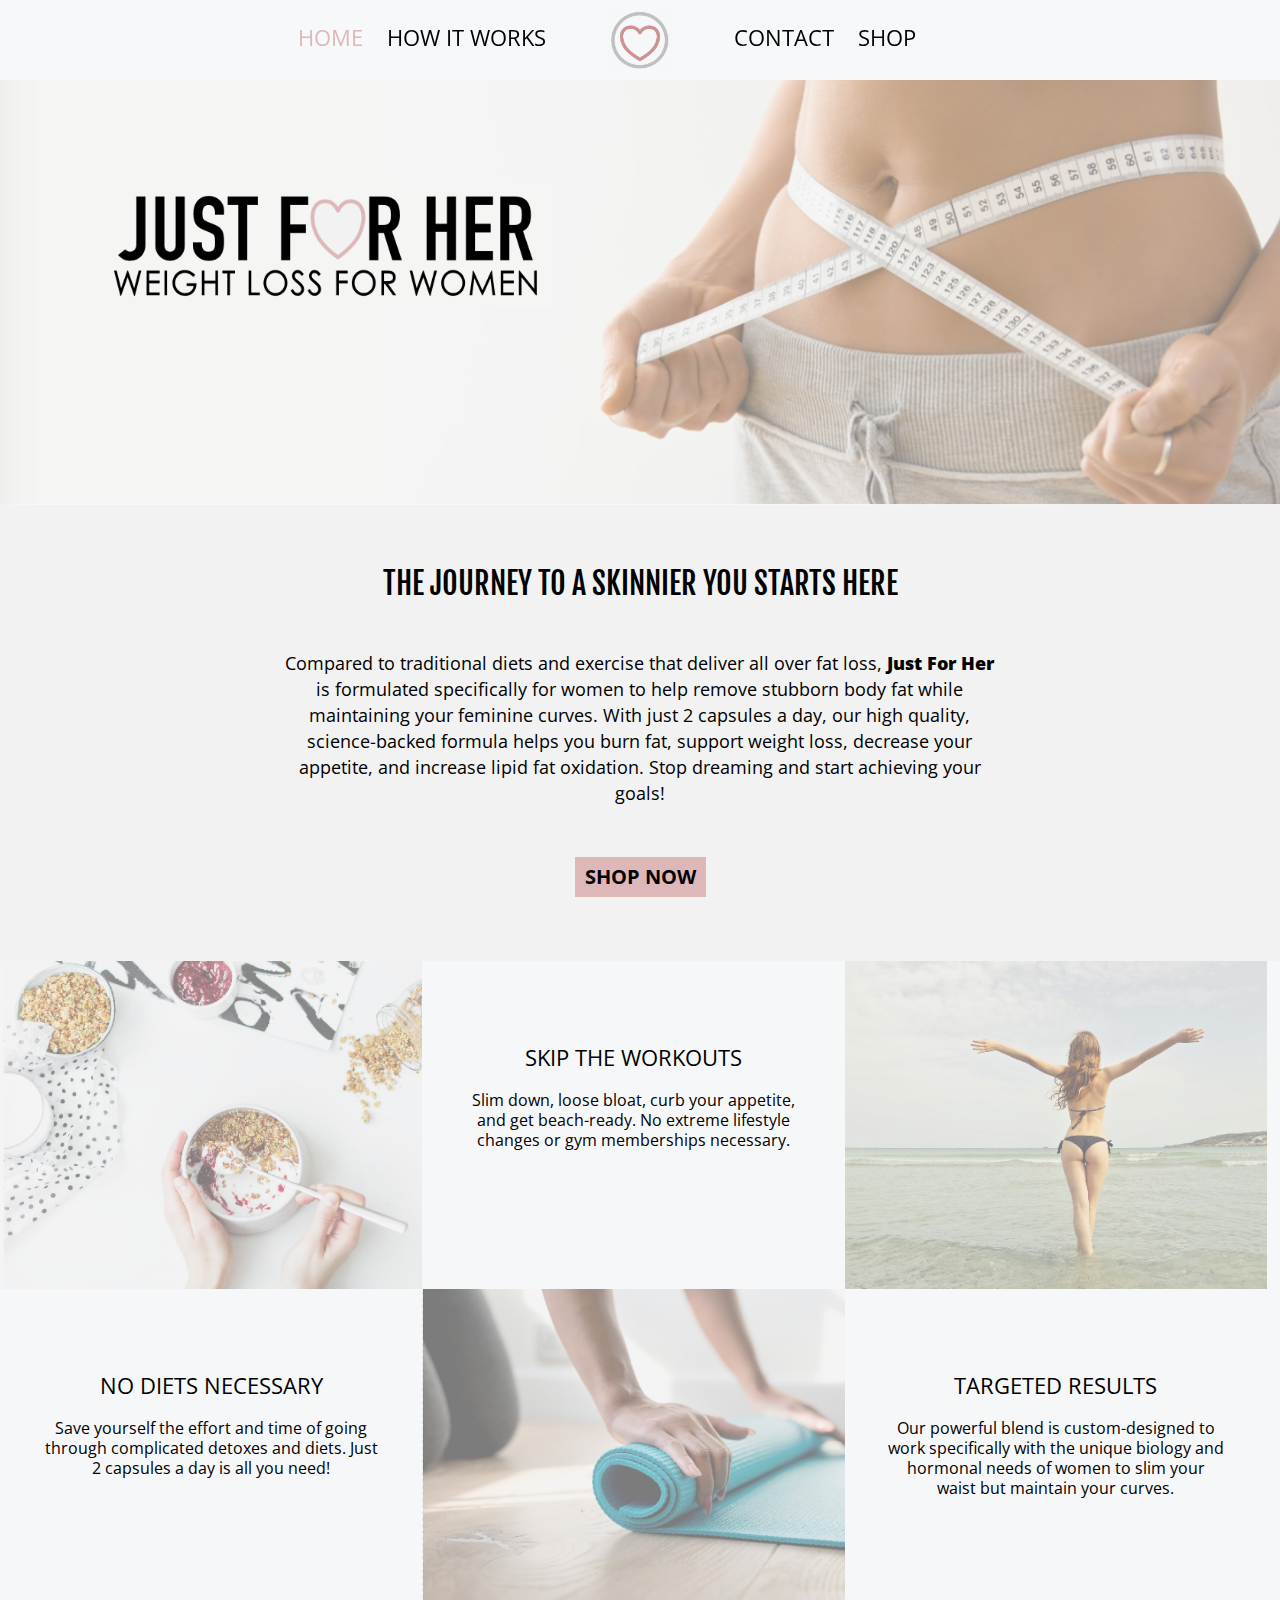
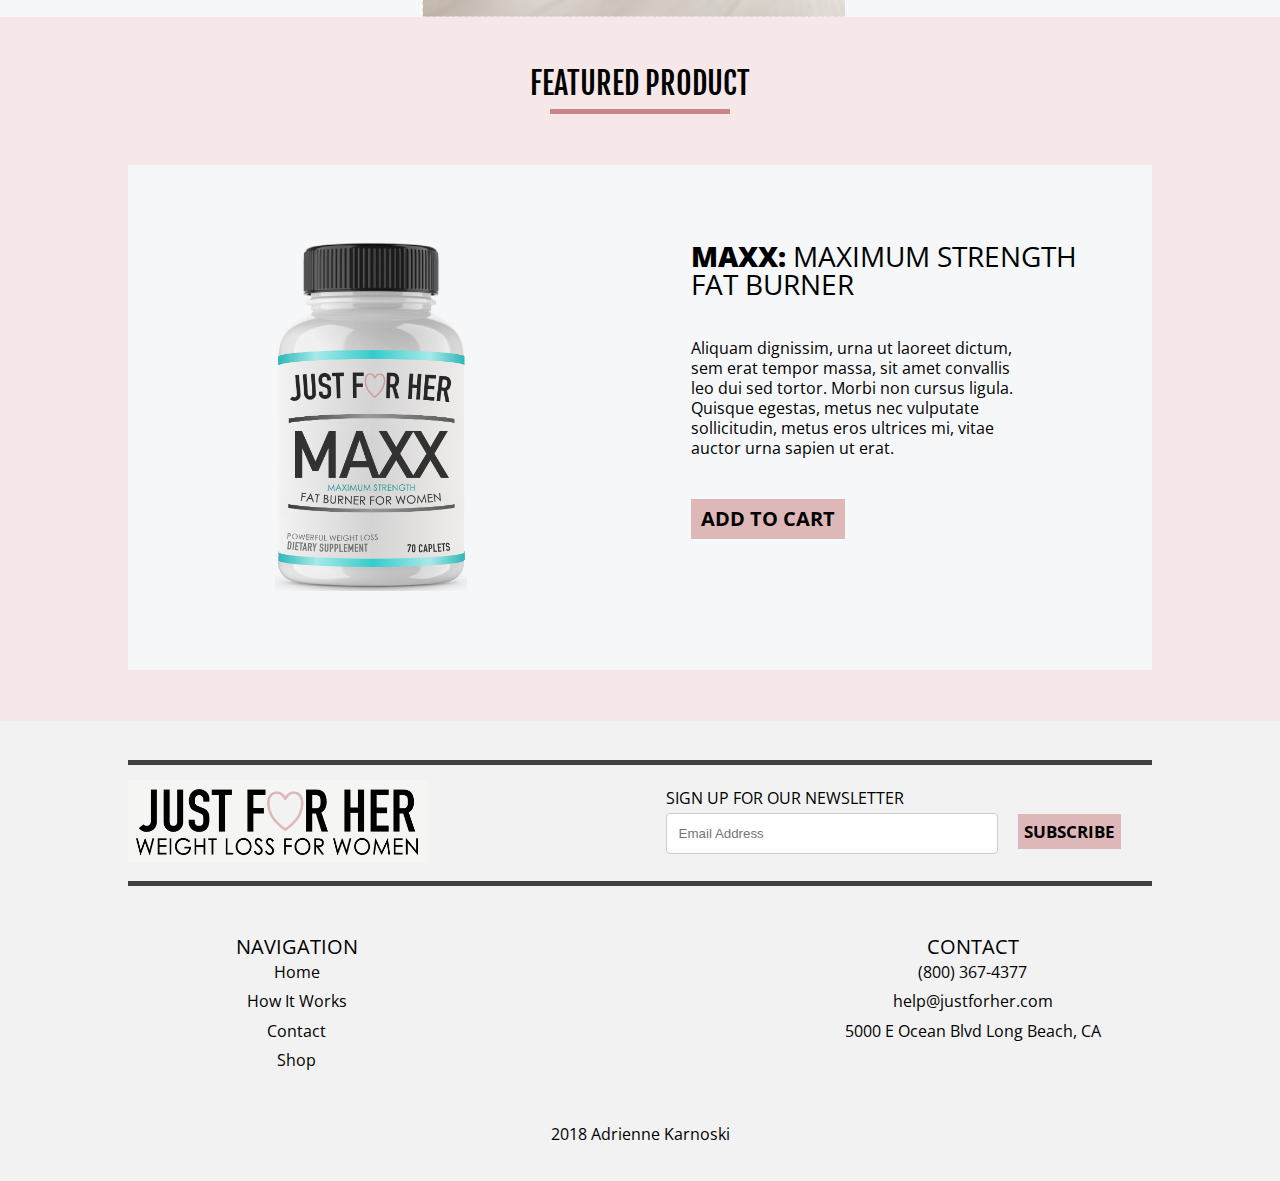
==== commit c3d2ec7f: "cname" ====
--- a/index.html
+++ b/index.html
@@ -38,7 +38,7 @@
         <article class="header-img">
           <img src="logo.png">
         </article>
-          <a href="shop.html" class="button">Shop Now</a>
+         
       </section>
     </header>
 
@@ -56,6 +56,7 @@
 
             Stop dreaming and start achieving your goals!
           </p>
+          <a href="shop.html" class="button">Shop Now</a>
  </article>
     </section>
 
--- a/modules.css
+++ b/modules.css
@@ -81,7 +81,7 @@
 }
 
 header img {
-  max-width: 400px;
+  max-width: 450px;
 }
 
 .header-background {
@@ -94,14 +94,8 @@
   position: absolute;
   width: 90%;
   height: 90%;
-  padding: 10% 0% 0% 10%;
+  padding: 8% 0% 0% 8%;
   text-align: left;
-}
-
-header a {
-  margin-left: 20%;
-  margin-top: 20%;
-  /*display: block;*/
 }
 
 
@@ -194,7 +188,9 @@
   font-size: 18px;
 }
 
-
+.intro a {
+  margin-top: 5%;
+}
 
 
 /*images container*/
@@ -303,6 +299,9 @@
 /*shopping page*/
 
 
+.products {
+  padding-bottom: 5%;
+}
 
 .products h2 {
   padding-top: 15%;
@@ -376,14 +375,60 @@
 /*about*/
 
 .about {
-  background: url(contact-background.png);
-  background-size: contain;
-  height: 100vh;
+  background: url(about-background.png);
+  background-size: cover;
+  /*height: 100vh;*/
+  height: 100%;
   width: 100%;
   background-repeat: no-repeat;
-}
-
-
+  background-attachment: fixed;
+}
+
+.about-container {
+  margin: 15% 0%;
+  padding-top: 5%;
+}
+
+.about-container section {
+  padding: 5% 0%;
+  width: 80%;
+  margin: auto;
+}
+
+.about-container article {
+  padding: 2% 0%;
+}
+
+.about img {
+  max-width: 60%;
+}
+
+.about h3 {
+  font-size: 24px;
+  padding-bottom: 2%;
+}
+
+.about p {
+  padding-bottom: 1%;
+  font-size: 16px;
+  line-height: 22px;
+}
+
+.about .fas {
+  margin-top: 10%;
+}
+
+.about-container .fa-venus {
+  color: #c78585;
+}
+
+.about .fa-flask {
+  color: #404040;
+}
+
+.about .fa-capsules {
+  color: #DEB8B8;
+}
 /*contact*/
 
 
--- a/text.css
+++ b/text.css
@@ -32,6 +32,10 @@
   color: #c78585;
 }
 
+a {
+  cursor: pointer;
+}
+
 .bold {
   font-weight: 900;
 }
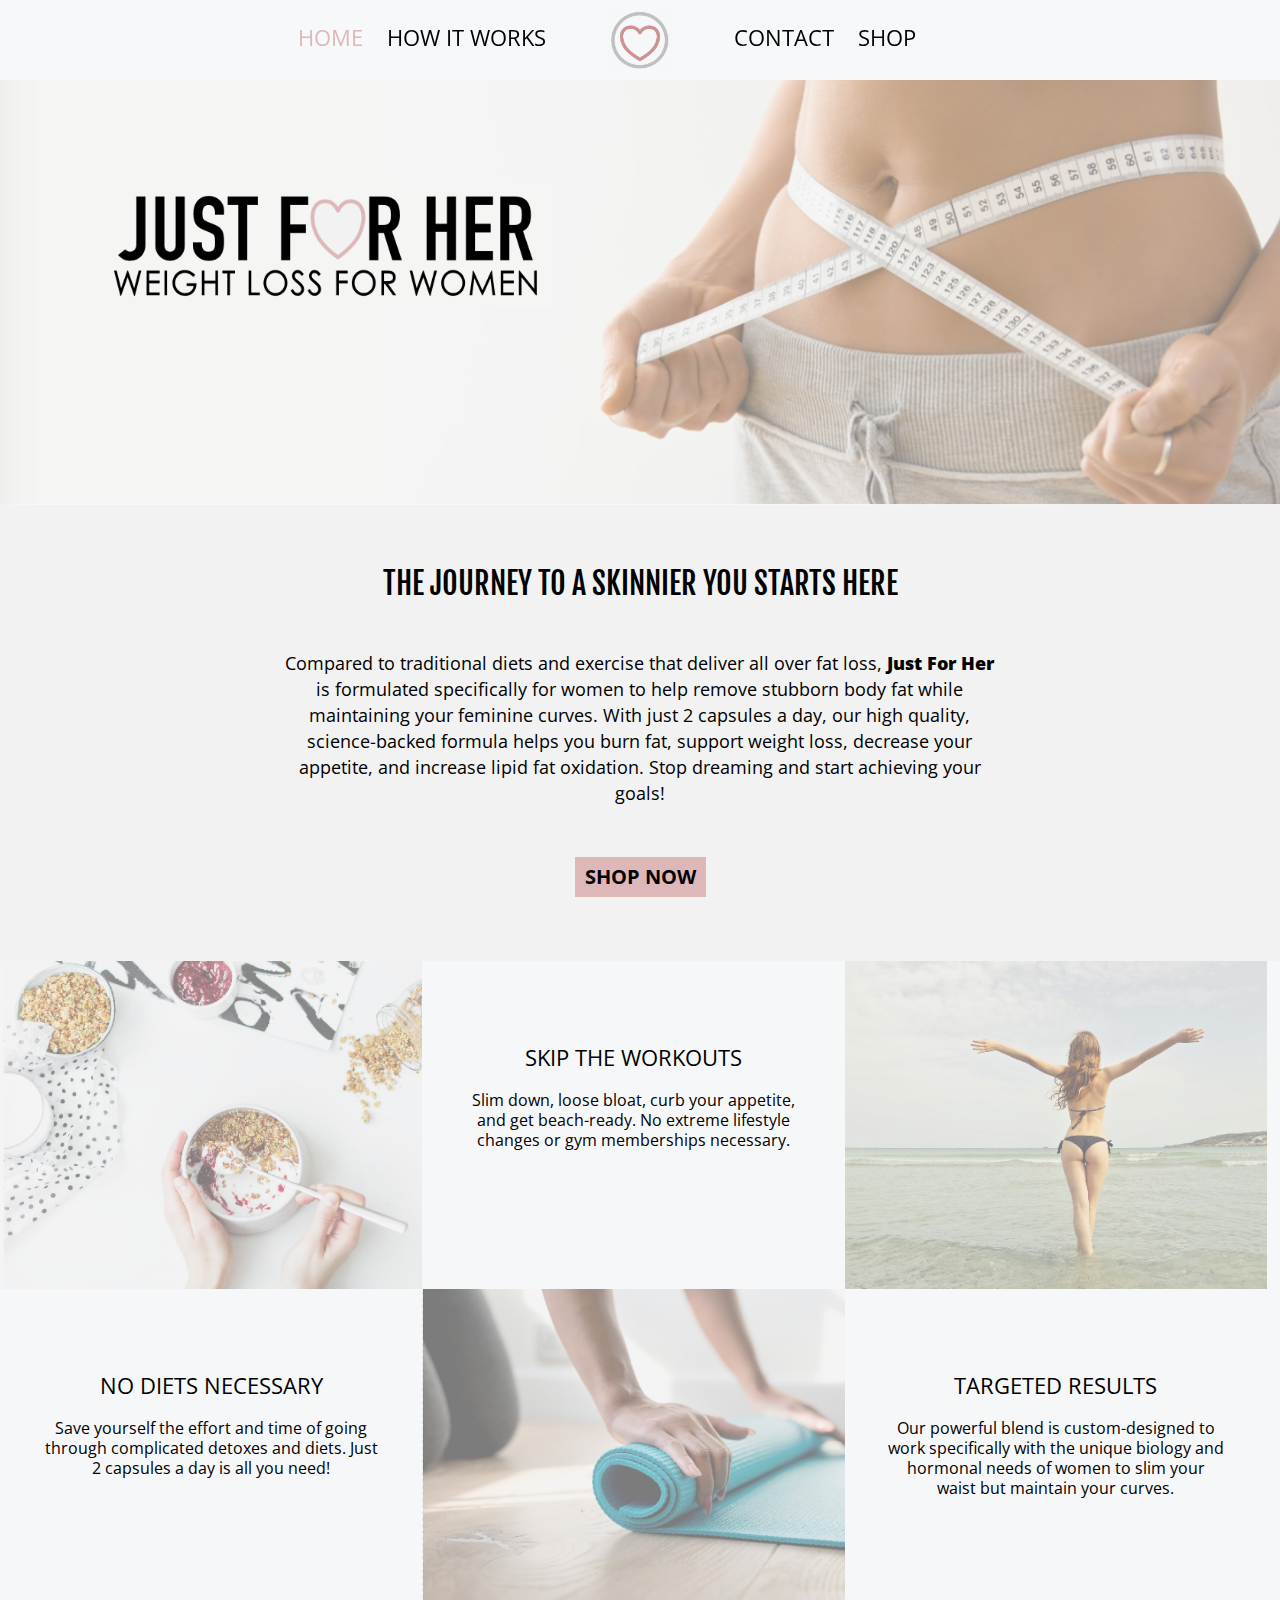
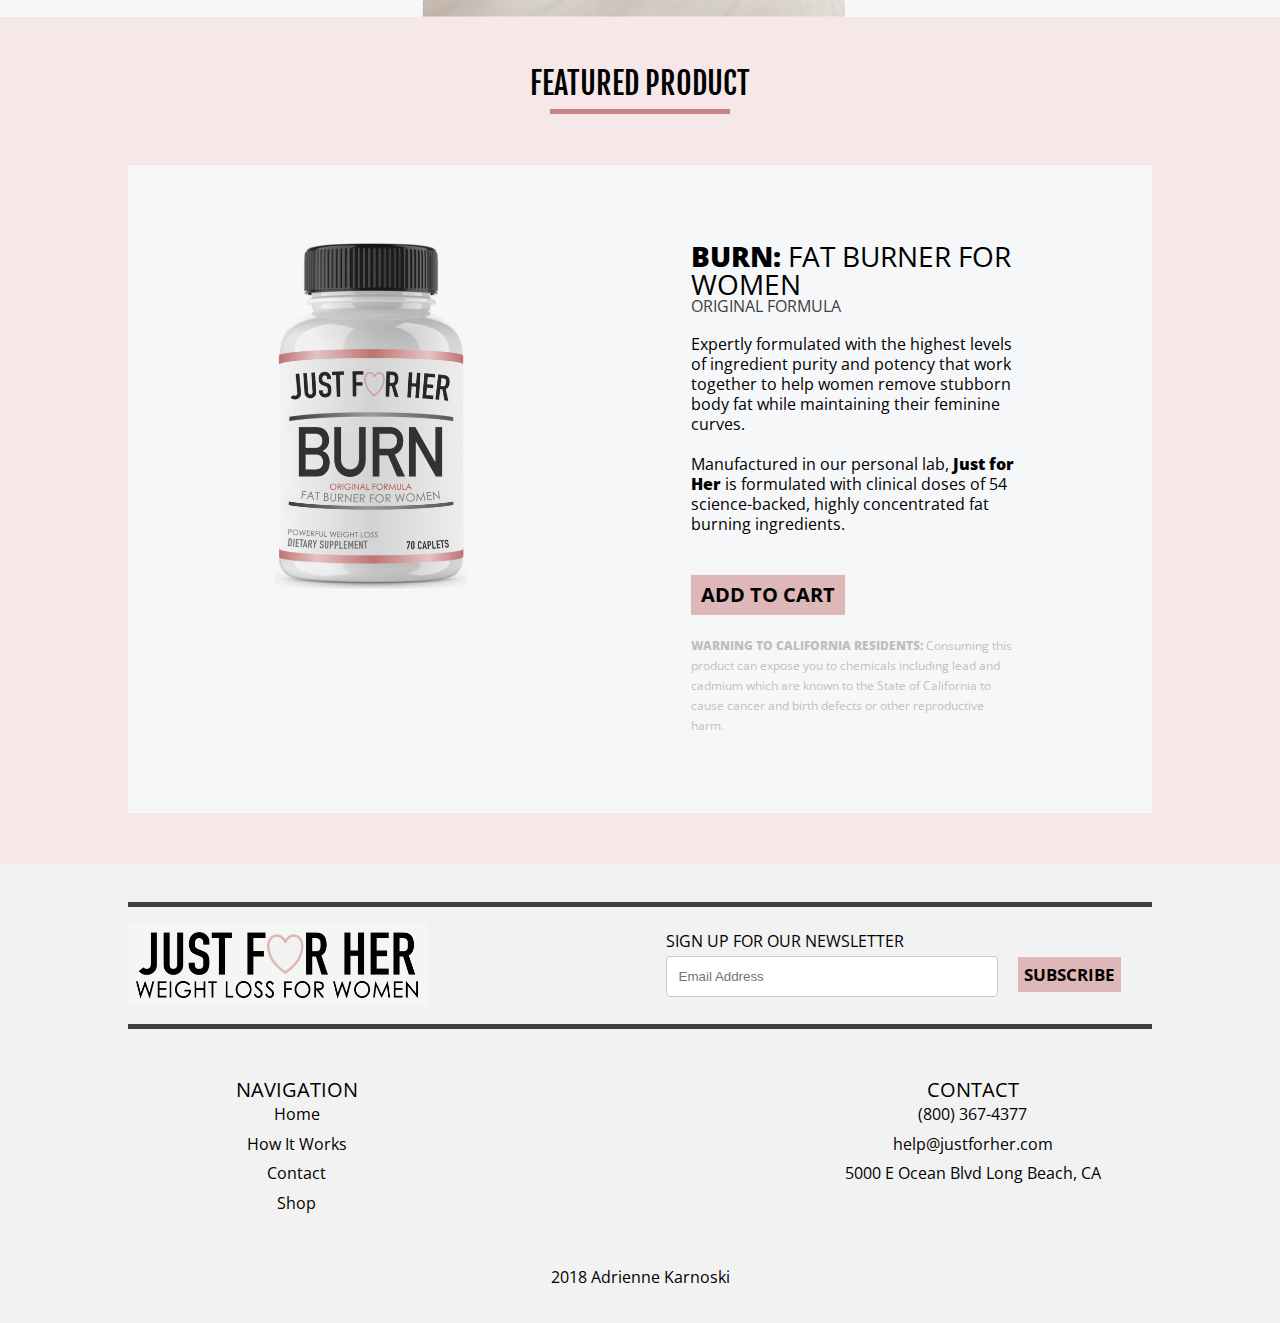
==== commit 63d2d09a: "changed the wording" ====
--- a/index.html
+++ b/index.html
@@ -93,17 +93,21 @@
         <article class="container">
           <section class="two left">
             <article class="featured-img">
-              <img src="burn-maxx.png">
+              <img src="burn.png">
             </article>
           </section>
           <section class="two right">
             <article class="featured-description">
-              <h3><span class="bold">MAXX:</span> Maximum Strength Fat Burner</h3>
-              <p>Aliquam dignissim, urna ut laoreet dictum, sem erat tempor massa, 
-              sit amet convallis leo dui sed tortor. Morbi non cursus ligula. 
-              Quisque egestas, metus nec vulputate sollicitudin, metus eros ultrices mi, 
-              vitae auctor urna sapien ut erat.</p>
+              <h3><span class="bold">BURN:</span> Fat Burner for Women</h3>
+              <h4>Original Formula</h4>
+              <p>Expertly formulated 
+                with the highest levels of ingredient purity and potency that 
+                work together to help women remove stubborn 
+                body fat while maintaining their feminine curves.</p>
+                <p>Manufactured in our personal lab, <span class="bold">Just for Her</span> is formulated with 
+                  clinical doses of 54 science-backed, highly concentrated fat burning ingredients.</p>
               <a class="button">Add to cart</a>
+              <p class="warning"><span class="bold">WARNING TO CALIFORNIA RESIDENTS:</span> Consuming this product can expose you to chemicals including lead and cadmium which are known to the State of California to cause cancer and birth defects or other reproductive harm.</p>
             </article>
           </section>
         </article>
--- a/modules.css
+++ b/modules.css
@@ -266,7 +266,7 @@
 
 .featured p {
   width: 80%;
-  padding: 10% 0%;
+  padding-top: 5%;
   line-height: 20px;
 }
 
@@ -275,7 +275,19 @@
   padding: 10%;
 }
 
-
+.featured a {
+  margin-top: 10%;
+}
+
+.featured h4 {
+  text-transform: uppercase;
+  color: #404040;
+}
+
+.warning {
+  font-size: 12px;
+  color: #bfbfbf;
+}
 /*container*/
 
 
